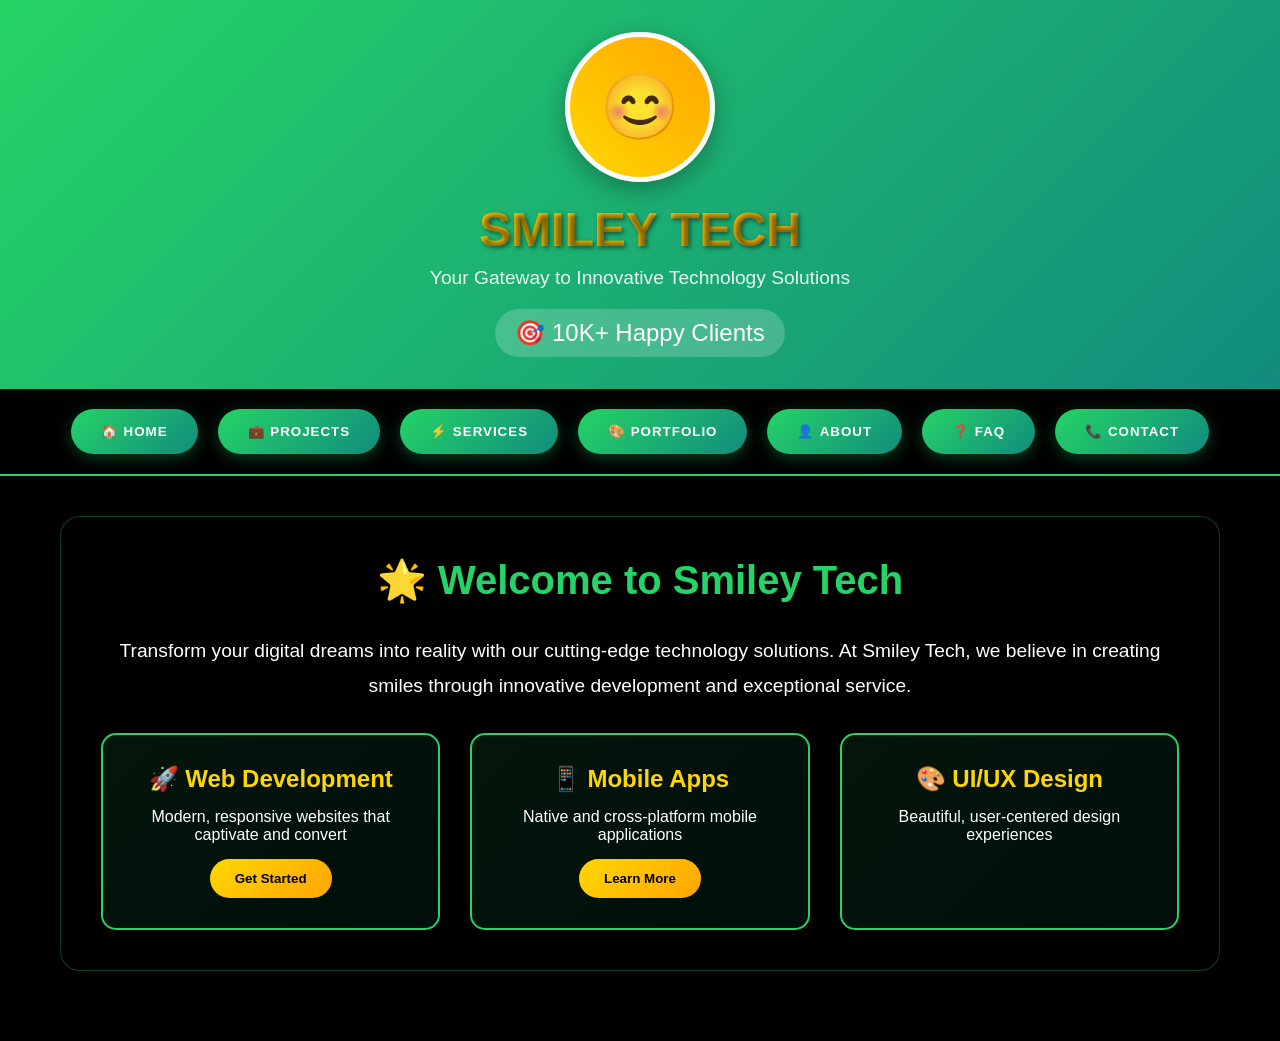
==== index.html @ 70ad63e2 "Create index.html" ====
<!DOCTYPE html>
<html lang="en">
<head>
    <meta charset="UTF-8">
    <meta name="viewport" content="width=device-width, initial-scale=1.0">
    <title>Smiley Tech - WhatsApp Channel</title>
    <style>
        * {
            margin: 0;
            padding: 0;
            box-sizing: border-box;
        }

        body {
            font-family: 'Arial', sans-serif;
            background: #000;
            color: #fff;
            overflow-x: hidden;
        }

        /* Video Background */
        .video-background {
            position: fixed;
            top: 0;
            left: 0;
            width: 100%;
            height: 100%;
            z-index: -1;
            opacity: 0.3;
        }

        .video-background video {
            width: 100%;
            height: 100%;
            object-fit: cover;
        }

        /* Header */
        .header {
            background: linear-gradient(135deg, #25D366, #128C7E);
            padding: 2rem 0;
            text-align: center;
            position: relative;
            box-shadow: 0 4px 20px rgba(37, 211, 102, 0.3);
        }

        .profile-container {
            max-width: 1200px;
            margin: 0 auto;
            padding: 0 20px;
        }

        .profile-image {
            width: 150px;
            height: 150px;
            border-radius: 50%;
            border: 5px solid #fff;
            margin: 0 auto 20px;
            background: linear-gradient(45deg, #FFD700, #FFA500);
            display: flex;
            align-items: center;
            justify-content: center;
            font-size: 4rem;
            box-shadow: 0 8px 25px rgba(0,0,0,0.3);
            animation: pulse 2s infinite;
        }

        @keyframes pulse {
            0% { transform: scale(1); }
            50% { transform: scale(1.05); }
            100% { transform: scale(1); }
        }

        .channel-name {
            font-size: 3rem;
            font-weight: bold;
            margin-bottom: 10px;
            text-shadow: 2px 2px 4px rgba(0,0,0,0.5);
            background: linear-gradient(45deg, #FFD700, #FFA500);
            -webkit-background-clip: text;
            -webkit-text-fill-color: transparent;
        }

        .channel-subtitle {
            font-size: 1.2rem;
            opacity: 0.9;
            margin-bottom: 20px;
        }

        .subscriber-count {
            font-size: 1.5rem;
            background: rgba(255,255,255,0.2);
            padding: 10px 20px;
            border-radius: 25px;
            display: inline-block;
            backdrop-filter: blur(10px);
        }

        /* Navigation */
        .nav-container {
            background: rgba(0,0,0,0.8);
            padding: 20px 0;
            backdrop-filter: blur(15px);
            border-bottom: 2px solid #25D366;
        }

        .nav-buttons {
            max-width: 1200px;
            margin: 0 auto;
            display: flex;
            justify-content: center;
            flex-wrap: wrap;
            gap: 20px;
            padding: 0 20px;
        }

        .nav-btn {
            background: linear-gradient(135deg, #25D366, #128C7E);
            border: none;
            padding: 15px 30px;
            border-radius: 50px;
            color: white;
            font-weight: bold;
            cursor: pointer;
            transition: all 0.3s ease;
            text-transform: uppercase;
            letter-spacing: 1px;
            box-shadow: 0 4px 15px rgba(37, 211, 102, 0.3);
        }

        .nav-btn:hover {
            transform: translateY(-3px);
            box-shadow: 0 8px 25px rgba(37, 211, 102, 0.5);
            background: linear-gradient(135deg, #128C7E, #25D366);
        }

        /* Content Sections */
        .content {
            max-width: 1200px;
            margin: 0 auto;
            padding: 40px 20px;
        }

        .section {
            display: none;
            background: rgba(0,0,0,0.7);
            padding: 40px;
            border-radius: 20px;
            margin-bottom: 30px;
            backdrop-filter: blur(15px);
            border: 1px solid rgba(37, 211, 102, 0.3);
            box-shadow: 0 8px 30px rgba(0,0,0,0.5);
        }

        .section.active {
            display: block;
            animation: fadeIn 0.5s ease;
        }

        @keyframes fadeIn {
            from { opacity: 0; transform: translateY(20px); }
            to { opacity: 1; transform: translateY(0); }
        }

        .section h2 {
            color: #25D366;
            font-size: 2.5rem;
            margin-bottom: 30px;
            text-align: center;
            text-shadow: 2px 2px 4px rgba(0,0,0,0.5);
        }

        /* Project Grid */
        .project-grid {
            display: grid;
            grid-template-columns: repeat(auto-fit, minmax(300px, 1fr));
            gap: 30px;
            margin-top: 30px;
        }

        .project-card {
            background: linear-gradient(135deg, rgba(37, 211, 102, 0.1), rgba(18, 140, 126, 0.1));
            padding: 30px;
            border-radius: 15px;
            border: 2px solid #25D366;
            transition: all 0.3s ease;
            text-align: center;
        }

        .project-card:hover {
            transform: translateY(-5px);
            box-shadow: 0 15px 35px rgba(37, 211, 102, 0.3);
            border-color: #FFD700;
        }

        .project-card h3 {
            color: #FFD700;
            font-size: 1.5rem;
            margin-bottom: 15px;
        }

        .project-btn {
            background: linear-gradient(135deg, #FFD700, #FFA500);
            border: none;
            padding: 12px 25px;
            border-radius: 25px;
            color: #000;
            font-weight: bold;
            cursor: pointer;
            transition: all 0.3s ease;
            margin-top: 15px;
        }

        .project-btn:hover {
            transform: scale(1.05);
            box-shadow: 0 5px 15px rgba(255, 215, 0, 0.4);
        }

        /* FAQ Section */
        .faq-item {
            background: rgba(37, 211, 102, 0.1);
            margin-bottom: 15px;
            border-radius: 10px;
            overflow: hidden;
            border: 1px solid #25D366;
        }

        .faq-question {
            background: #25D366;
            color: #000;
            padding: 20px;
            cursor: pointer;
            font-weight: bold;
            transition: all 0.3s ease;
        }

        .faq-question:hover {
            background: #128C7E;
            color: #fff;
        }

        .faq-answer {
            padding: 0 20px;
            max-height: 0;
            overflow: hidden;
            transition: all 0.3s ease;
        }

        .faq-answer.active {
            padding: 20px;
            max-height: 200px;
        }

        /* Contact Form */
        .contact-form {
            background: rgba(37, 211, 102, 0.1);
            padding: 30px;
            border-radius: 15px;
            border: 2px solid #25D366;
        }

        .form-group {
            margin-bottom: 20px;
        }

        .form-group label {
            display: block;
            color: #25D366;
            margin-bottom: 5px;
            font-weight: bold;
        }

        .form-group input,
        .form-group textarea {
            width: 100%;
            padding: 12px;
            border: 2px solid #25D366;
            border-radius: 8px;
            background: rgba(0,0,0,0.7);
            color: #fff;
            font-size: 16px;
        }

        .form-group input:focus,
        .form-group textarea:focus {
            outline: none;
            border-color: #FFD700;
            box-shadow: 0 0 10px rgba(255, 215, 0, 0.3);
        }

        .submit-btn {
            background: linear-gradient(135deg, #25D366, #128C7E);
            border: none;
            padding: 15px 40px;
            border-radius: 25px;
            color: white;
            font-weight: bold;
            cursor: pointer;
            transition: all 0.3s ease;
            width: 100%;
        }

        .submit-btn:hover {
            background: linear-gradient(135deg, #128C7E, #25D366);
            transform: translateY(-2px);
        }

        /* Footer */
        .footer {
            background: linear-gradient(135deg, #000, #25D366);
            text-align: center;
            padding: 40px 20px;
            margin-top: 50px;
            border-top: 3px solid #FFD700;
        }

        .footer-content {
            max-width: 1200px;
            margin: 0 auto;
        }

        .footer-text {
            font-size: 1.5rem;
            font-weight: bold;
            color: #FFD700;
            text-shadow: 2px 2px 4px rgba(0,0,0,0.5);
            margin-bottom: 20px;
        }

        .social-links {
            display: flex;
            justify-content: center;
            gap: 20px;
            margin-top: 20px;
        }

        .social-btn {
            background: linear-gradient(135deg, #FFD700, #FFA500);
            color: #000;
            padding: 10px 20px;
            border-radius: 25px;
            text-decoration: none;
            font-weight: bold;
            transition: all 0.3s ease;
        }

        .social-btn:hover {
            transform: translateY(-3px);
            box-shadow: 0 5px 15px rgba(255, 215, 0, 0.4);
        }

        /* Responsive */
        @media (max-width: 768px) {
            .channel-name {
                font-size: 2rem;
            }
            
            .nav-buttons {
                flex-direction: column;
                align-items: center;
            }
            
            .project-grid {
                grid-template-columns: 1fr;
            }
            
            .social-links {
                flex-direction: column;
                align-items: center;
            }
        }

        /* Loading Animation */
        .loading {
            display: none;
            text-align: center;
            color: #25D366;
            font-size: 1.2rem;
            margin: 20px 0;
        }

        .spinner {
            border: 4px solid rgba(37, 211, 102, 0.3);
            border-radius: 50%;
            border-top: 4px solid #25D366;
            width: 50px;
            height: 50px;
            animation: spin 1s linear infinite;
            margin: 20px auto;
        }

        @keyframes spin {
            0% { transform: rotate(0deg); }
            100% { transform: rotate(360deg); }
        }
    </style>
</head>
<body>
    <!-- Video Background -->
    <div class="video-background">
        <video autoplay muted loop>
            <source src="[data-uri]" type="video/mp4">
            <!-- Placeholder for video background -->
        </video>
    </div>

    <!-- Header -->
    <header class="header">
        <div class="profile-container">
            <div class="profile-image">😊</div>
            <h1 class="channel-name">SMILEY TECH</h1>
            <p class="channel-subtitle">Your Gateway to Innovative Technology Solutions</p>
            <div class="subscriber-count">🎯 10K+ Happy Clients</div>
        </div>
    </header>

    <!-- Navigation -->
    <div class="nav-container">
        <div class="nav-buttons">
            <button class="nav-btn" onclick="showSection('home')">🏠 Home</button>
            <button class="nav-btn" onclick="showSection('projects')">💼 Projects</button>
            <button class="nav-btn" onclick="showSection('services')">⚡ Services</button>
            <button class="nav-btn" onclick="showSection('portfolio')">🎨 Portfolio</button>
            <button class="nav-btn" onclick="showSection('about')">👤 About</button>
            <button class="nav-btn" onclick="showSection('faq')">❓ FAQ</button>
            <button class="nav-btn" onclick="showSection('contact')">📞 Contact</button>
        </div>
    </div>

    <!-- Content -->
    <div class="content">
        <!-- Home Section -->
        <div id="home" class="section active">
            <h2>🌟 Welcome to Smiley Tech</h2>
            <p style="text-align: center; font-size: 1.2rem; line-height: 1.8; margin-bottom: 30px;">
                Transform your digital dreams into reality with our cutting-edge technology solutions. 
                At Smiley Tech, we believe in creating smiles through innovative development and exceptional service.
            </p>
            
            <div class="project-grid">
                <div class="project-card">
                    <h3>🚀 Web Development</h3>
                    <p>Modern, responsive websites that captivate and convert</p>
                    <button class="project-btn" onclick="showPlaceholder('Web Development')">Get Started</button>
                </div>
                <div class="project-card">
                    <h3>📱 Mobile Apps</h3>
                    <p>Native and cross-platform mobile applications</p>
                    <button class="project-btn" onclick="showPlaceholder('Mobile Apps')">Learn More</button>
                </div>
                <div class="project-card">
                    <h3>🎨 UI/UX Design</h3>
                    <p>Beautiful, user-centered design experiences</p>
                    <button class="project-btn" onclick
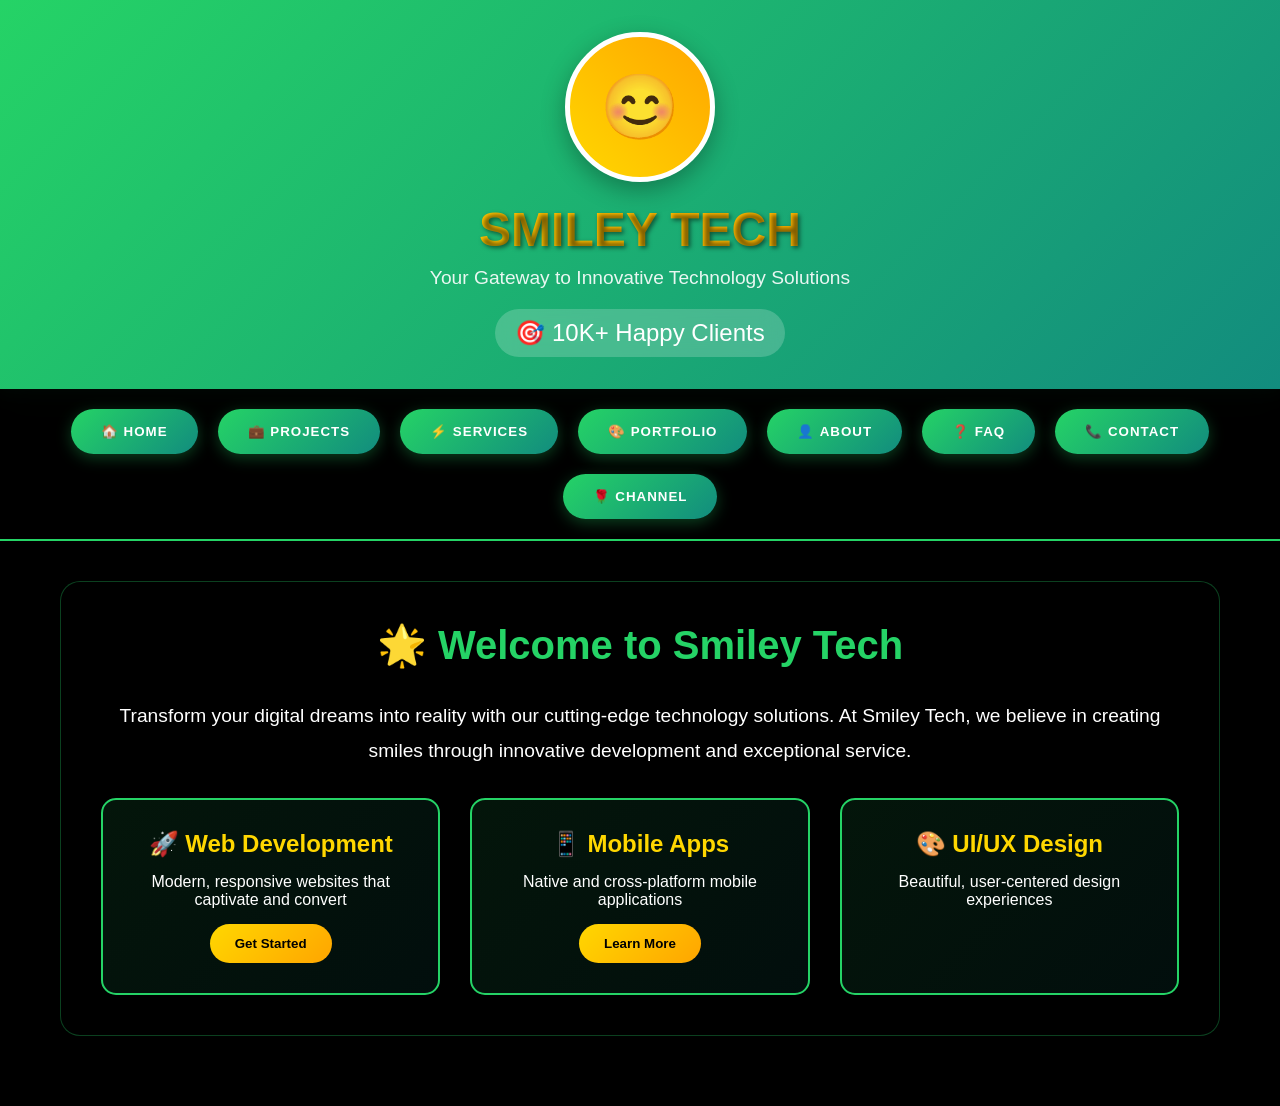
==== commit b3c5668f: "Update index.html" ====
--- a/index.html
+++ b/index.html
@@ -424,6 +424,7 @@
             <button class="nav-btn" onclick="showSection('about')">👤 About</button>
             <button class="nav-btn" onclick="showSection('faq')">❓ FAQ</button>
             <button class="nav-btn" onclick="showSection('contact')">📞 Contact</button>
+        <button class="nav-btn" onclick="showSection('https://whatsapp.com/channel/0029VaesBAXJJhzefVszDu3h')">🌹 channel</button>
         </div>
     </div>
 
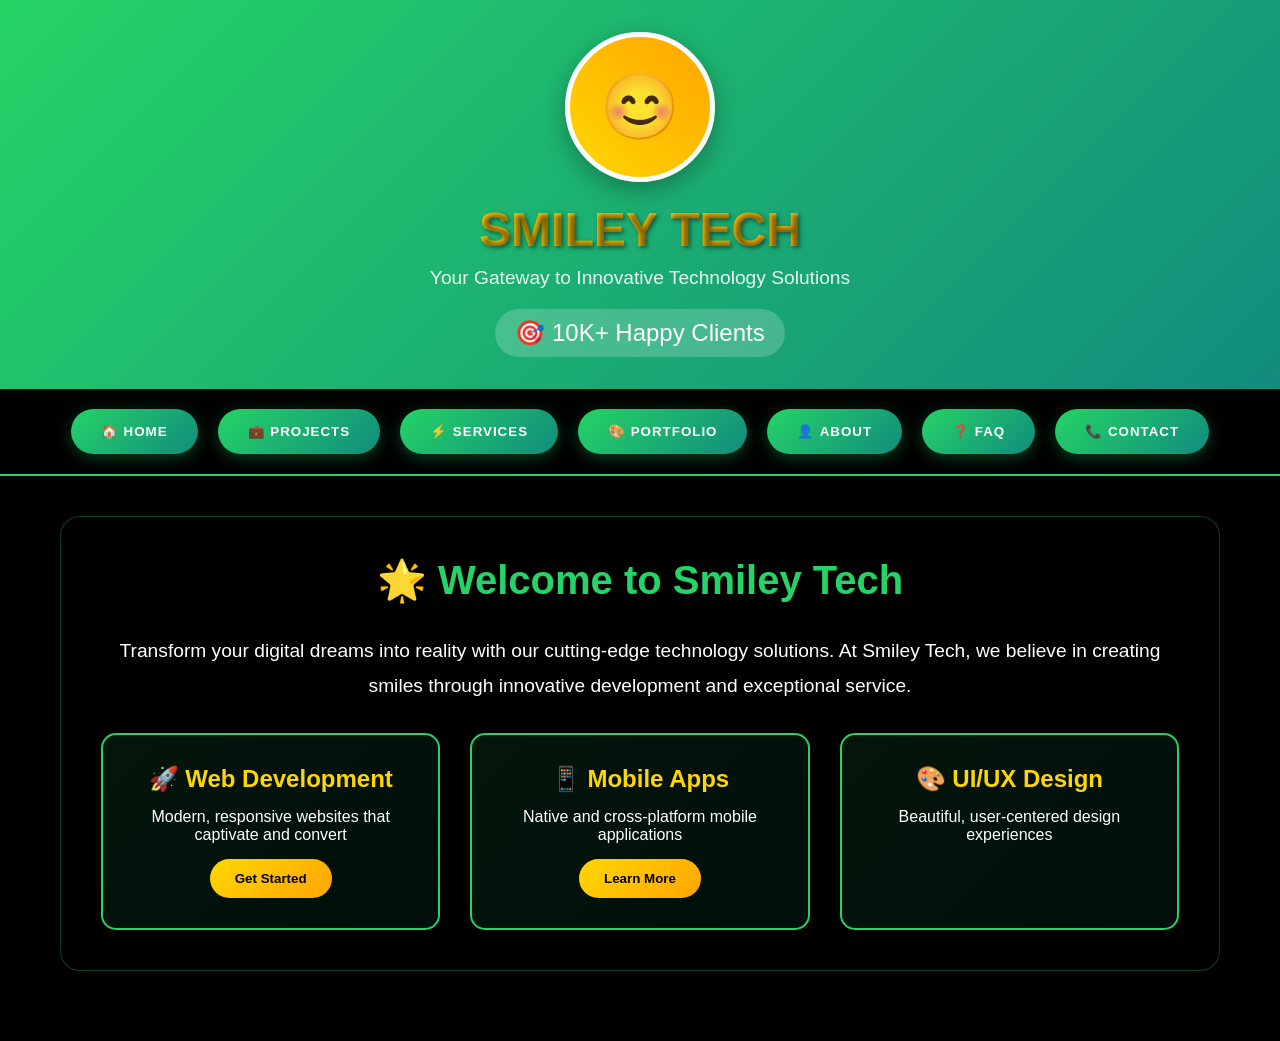
==== commit c2653df0: "Update index.html" ====
--- a/index.html
+++ b/index.html
@@ -423,8 +423,9 @@
             <button class="nav-btn" onclick="showSection('portfolio')">🎨 Portfolio</button>
             <button class="nav-btn" onclick="showSection('about')">👤 About</button>
             <button class="nav-btn" onclick="showSection('faq')">❓ FAQ</button>
-            <button class="nav-btn" onclick="showSection('contact')">📞 Contact</button>
-        <button class="nav-btn" onclick="showSection('https://whatsapp.com/channel/0029VaesBAXJJhzefVszDu3h')">🌹 channel</button>
+            <button class="nav-btn" onclick="window.location.href='https://whatsapp.com/channel/0029VaesBAXJJhzefVszDu3h'">
+  📞 Contact
+</button>
         </div>
     </div>
 
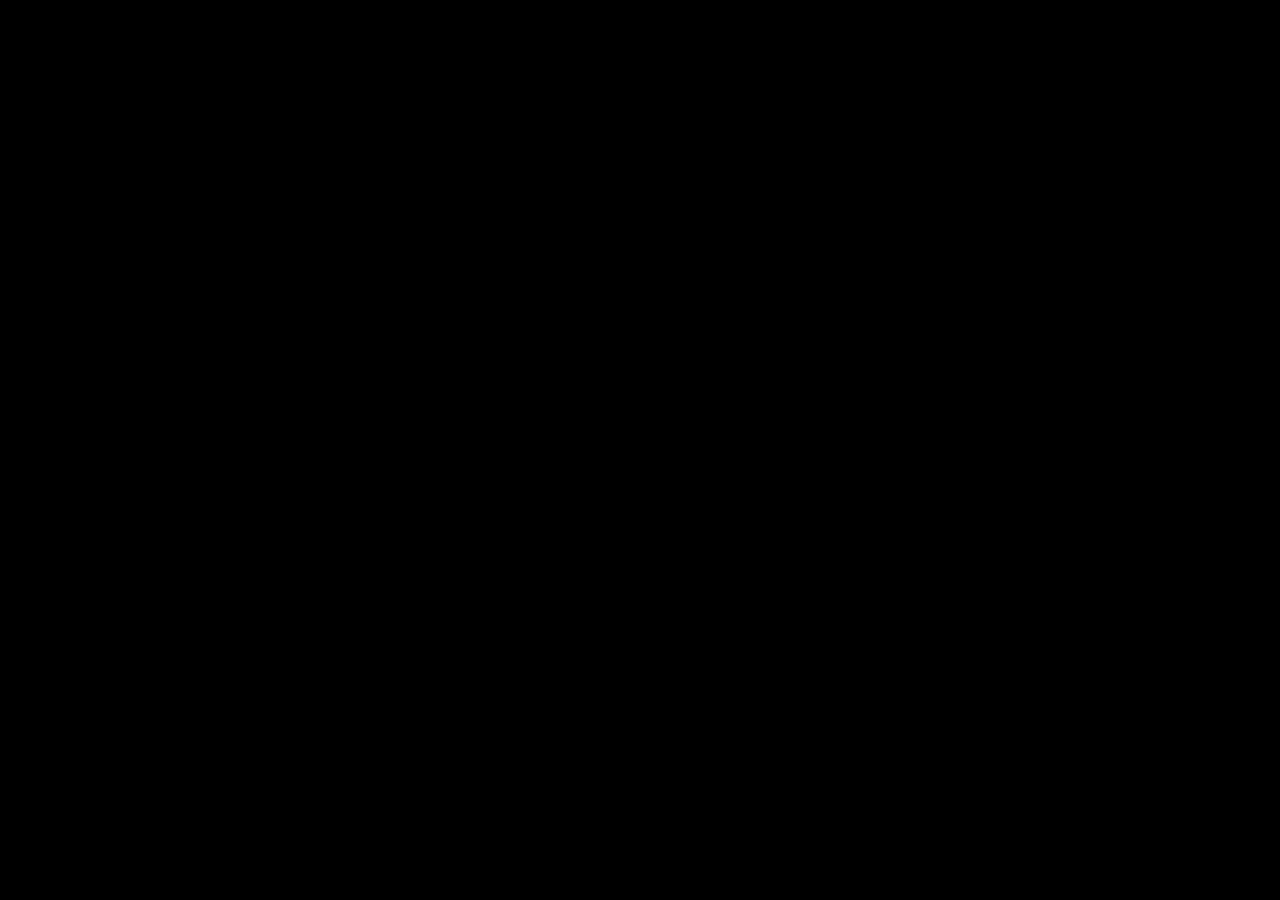
==== commit dbb75a04: "Update index.html" ====
--- a/index.html
+++ b/index.html
@@ -3,7 +3,8 @@
 <head>
     <meta charset="UTF-8">
     <meta name="viewport" content="width=device-width, initial-scale=1.0">
-    <title>Smiley Tech - WhatsApp Channel</title>
+    <title>Mr Smile ™ - Ethical Hacking & Technology</title>
+    <link rel="stylesheet" href="https://cdnjs.cloudflare.com/ajax/libs/font-awesome/6.0.0/css/all.min.css">
     <style>
         * {
             margin: 0;
@@ -12,10 +13,11 @@
         }
 
         body {
-            font-family: 'Arial', sans-serif;
+            font-family: 'Segoe UI', Tahoma, Geneva, Verdana, sans-serif;
             background: #000;
             color: #fff;
             overflow-x: hidden;
+            line-height: 1.6;
         }
 
         /* Video Background */
@@ -25,186 +27,391 @@
             left: 0;
             width: 100%;
             height: 100%;
-            z-index: -1;
-            opacity: 0.3;
+            z-index: -2;
+            overflow: hidden;
         }
 
         .video-background video {
             width: 100%;
             height: 100%;
             object-fit: cover;
-        }
-
-        /* Header */
-        .header {
-            background: linear-gradient(135deg, #25D366, #128C7E);
-            padding: 2rem 0;
+            opacity: 0.3;
+        }
+
+        .video-overlay {
+            position: fixed;
+            top: 0;
+            left: 0;
+            width: 100%;
+            height: 100%;
+            z-index: -1;
+            background: linear-gradient(45deg, 
+                rgba(0, 255, 127, 0.1), 
+                rgba(0, 0, 0, 0.8), 
+                rgba(138, 43, 226, 0.1)
+            );
+            animation: gradientShift 10s ease infinite;
+        }
+
+        @keyframes gradientShift {
+            0% { background-position: 0% 50%; }
+            50% { background-position: 100% 50%; }
+            100% { background-position: 0% 50%; }
+        }
+
+        /* Navigation */
+        .navbar {
+            position: fixed;
+            top: 0;
+            width: 100%;
+            background: rgba(0, 0, 0, 0.9);
+            backdrop-filter: blur(15px);
+            padding: 1rem 0;
+            z-index: 1000;
+            border-bottom: 2px solid #00FF7F;
+            transition: all 0.3s ease;
+        }
+
+        .navbar.scrolled {
+            background: rgba(0, 0, 0, 0.95);
+            box-shadow: 0 4px 20px rgba(0, 255, 127, 0.3);
+        }
+
+        .nav-container {
+            max-width: 1200px;
+            margin: 0 auto;
+            display: flex;
+            justify-content: space-between;
+            align-items: center;
+            padding: 0 20px;
+        }
+
+        .logo {
+            font-size: 1.8rem;
+            font-weight: bold;
+            background: linear-gradient(45deg, #00FF7F, #8A2BE2);
+            -webkit-background-clip: text;
+            -webkit-text-fill-color: transparent;
+            text-shadow: 0 0 20px rgba(0, 255, 127, 0.5);
+        }
+
+        .nav-menu {
+            display: flex;
+            list-style: none;
+            gap: 2rem;
+        }
+
+        .nav-menu a {
+            color: #fff;
+            text-decoration: none;
+            font-weight: 500;
+            transition: all 0.3s ease;
+            position: relative;
+        }
+
+        .nav-menu a:hover {
+            color: #00FF7F;
+            text-shadow: 0 0 10px rgba(0, 255, 127, 0.8);
+        }
+
+        .nav-menu a::after {
+            content: '';
+            position: absolute;
+            bottom: -5px;
+            left: 0;
+            width: 0;
+            height: 2px;
+            background: linear-gradient(45deg, #00FF7F, #8A2BE2);
+            transition: width 0.3s ease;
+        }
+
+        .nav-menu a:hover::after {
+            width: 100%;
+        }
+
+        /* Mobile Menu */
+        .mobile-menu {
+            display: none;
+            flex-direction: column;
+            cursor: pointer;
+        }
+
+        .mobile-menu span {
+            width: 25px;
+            height: 3px;
+            background: #00FF7F;
+            margin: 3px 0;
+            transition: 0.3s;
+        }
+
+        /* Hero Section */
+        .hero {
+            height: 100vh;
+            display: flex;
+            align-items: center;
+            justify-content: center;
             text-align: center;
             position: relative;
-            box-shadow: 0 4px 20px rgba(37, 211, 102, 0.3);
-        }
-
-        .profile-container {
-            max-width: 1200px;
-            margin: 0 auto;
+        }
+
+        .hero-content {
+            max-width: 800px;
             padding: 0 20px;
+            animation: fadeInUp 1s ease;
+        }
+
+        @keyframes fadeInUp {
+            from {
+                opacity: 0;
+                transform: translateY(50px);
+            }
+            to {
+                opacity: 1;
+                transform: translateY(0);
+            }
         }
 
         .profile-image {
-            width: 150px;
-            height: 150px;
+            width: 200px;
+            height: 200px;
             border-radius: 50%;
-            border: 5px solid #fff;
-            margin: 0 auto 20px;
-            background: linear-gradient(45deg, #FFD700, #FFA500);
+            margin: 0 auto 30px;
+            border: 5px solid #00FF7F;
+            overflow: hidden;
+            box-shadow: 0 0 50px rgba(0, 255, 127, 0.5);
+            animation: pulse 2s infinite;
+            position: relative;
+        }
+
+        .profile-image img {
+            width: 100%;
+            height: 100%;
+            object-fit: cover;
+        }
+
+        .profile-placeholder {
+            width: 100%;
+            height: 100%;
+            background: linear-gradient(45deg, #00FF7F, #8A2BE2);
             display: flex;
             align-items: center;
             justify-content: center;
             font-size: 4rem;
-            box-shadow: 0 8px 25px rgba(0,0,0,0.3);
-            animation: pulse 2s infinite;
+            color: #000;
+            font-weight: bold;
         }
 
         @keyframes pulse {
-            0% { transform: scale(1); }
-            50% { transform: scale(1.05); }
-            100% { transform: scale(1); }
-        }
-
-        .channel-name {
-            font-size: 3rem;
+            0% { 
+                transform: scale(1);
+                box-shadow: 0 0 50px rgba(0, 255, 127, 0.5);
+            }
+            50% { 
+                transform: scale(1.05);
+                box-shadow: 0 0 70px rgba(0, 255, 127, 0.8);
+            }
+            100% { 
+                transform: scale(1);
+                box-shadow: 0 0 50px rgba(0, 255, 127, 0.5);
+            }
+        }
+
+        .hero h1 {
+            font-size: 4rem;
             font-weight: bold;
-            margin-bottom: 10px;
-            text-shadow: 2px 2px 4px rgba(0,0,0,0.5);
-            background: linear-gradient(45deg, #FFD700, #FFA500);
+            margin-bottom: 20px;
+            background: linear-gradient(45deg, #00FF7F, #8A2BE2, #FF6B6B);
             -webkit-background-clip: text;
             -webkit-text-fill-color: transparent;
-        }
-
-        .channel-subtitle {
-            font-size: 1.2rem;
+            text-shadow: 0 0 30px rgba(0, 255, 127, 0.5);
+            animation: textGlow 3s ease infinite alternate;
+        }
+
+        @keyframes textGlow {
+            from { text-shadow: 0 0 30px rgba(0, 255, 127, 0.5); }
+            to { text-shadow: 0 0 50px rgba(138, 43, 226, 0.8); }
+        }
+
+        .hero p {
+            font-size: 1.5rem;
+            margin-bottom: 30px;
             opacity: 0.9;
-            margin-bottom: 20px;
-        }
-
-        .subscriber-count {
-            font-size: 1.5rem;
-            background: rgba(255,255,255,0.2);
-            padding: 10px 20px;
-            border-radius: 25px;
-            display: inline-block;
-            backdrop-filter: blur(10px);
-        }
-
-        /* Navigation */
-        .nav-container {
-            background: rgba(0,0,0,0.8);
-            padding: 20px 0;
-            backdrop-filter: blur(15px);
-            border-bottom: 2px solid #25D366;
-        }
-
-        .nav-buttons {
-            max-width: 1200px;
-            margin: 0 auto;
+            animation: fadeIn 2s ease;
+        }
+
+        .cta-buttons {
             display: flex;
+            gap: 20px;
             justify-content: center;
             flex-wrap: wrap;
-            gap: 20px;
-            padding: 0 20px;
-        }
-
-        .nav-btn {
-            background: linear-gradient(135deg, #25D366, #128C7E);
+            margin-top: 30px;
+        }
+
+        .cta-btn {
+            padding: 15px 30px;
             border: none;
-            padding: 15px 30px;
             border-radius: 50px;
-            color: white;
+            font-size: 1.1rem;
             font-weight: bold;
             cursor: pointer;
             transition: all 0.3s ease;
-            text-transform: uppercase;
-            letter-spacing: 1px;
-            box-shadow: 0 4px 15px rgba(37, 211, 102, 0.3);
-        }
-
-        .nav-btn:hover {
+            text-decoration: none;
+            display: inline-block;
+            position: relative;
+            overflow: hidden;
+        }
+
+        .cta-primary {
+            background: linear-gradient(45deg, #00FF7F, #8A2BE2);
+            color: #000;
+        }
+
+        .cta-secondary {
+            background: transparent;
+            color: #00FF7F;
+            border: 2px solid #00FF7F;
+        }
+
+        .cta-btn:hover {
             transform: translateY(-3px);
-            box-shadow: 0 8px 25px rgba(37, 211, 102, 0.5);
-            background: linear-gradient(135deg, #128C7E, #25D366);
-        }
-
-        /* Content Sections */
-        .content {
+            box-shadow: 0 10px 30px rgba(0, 255, 127, 0.4);
+        }
+
+        .cta-btn::before {
+            content: '';
+            position: absolute;
+            top: 0;
+            left: -100%;
+            width: 100%;
+            height: 100%;
+            background: linear-gradient(90deg, transparent, rgba(255,255,255,0.2), transparent);
+            transition: left 0.5s;
+        }
+
+        .cta-btn:hover::before {
+            left: 100%;
+        }
+
+        /* Sections */
+        .section {
+            padding: 80px 0;
+            position: relative;
+        }
+
+        .container {
             max-width: 1200px;
             margin: 0 auto;
-            padding: 40px 20px;
-        }
-
-        .section {
-            display: none;
-            background: rgba(0,0,0,0.7);
-            padding: 40px;
-            border-radius: 20px;
-            margin-bottom: 30px;
-            backdrop-filter: blur(15px);
-            border: 1px solid rgba(37, 211, 102, 0.3);
-            box-shadow: 0 8px 30px rgba(0,0,0,0.5);
-        }
-
-        .section.active {
-            display: block;
-            animation: fadeIn 0.5s ease;
-        }
-
-        @keyframes fadeIn {
-            from { opacity: 0; transform: translateY(20px); }
-            to { opacity: 1; transform: translateY(0); }
-        }
-
-        .section h2 {
-            color: #25D366;
-            font-size: 2.5rem;
-            margin-bottom: 30px;
+            padding: 0 20px;
+        }
+
+        .section-title {
+            font-size: 3rem;
             text-align: center;
-            text-shadow: 2px 2px 4px rgba(0,0,0,0.5);
-        }
-
-        /* Project Grid */
-        .project-grid {
+            margin-bottom: 50px;
+            background: linear-gradient(45deg, #00FF7F, #8A2BE2);
+            -webkit-background-clip: text;
+            -webkit-text-fill-color: transparent;
+        }
+
+        /* Services Grid */
+        .services-grid {
             display: grid;
             grid-template-columns: repeat(auto-fit, minmax(300px, 1fr));
             gap: 30px;
-            margin-top: 30px;
-        }
-
-        .project-card {
-            background: linear-gradient(135deg, rgba(37, 211, 102, 0.1), rgba(18, 140, 126, 0.1));
-            padding: 30px;
-            border-radius: 15px;
-            border: 2px solid #25D366;
+            margin-top: 50px;
+        }
+
+        .service-card {
+            background: rgba(0, 0, 0, 0.8);
+            padding: 40px 30px;
+            border-radius: 20px;
+            border: 2px solid transparent;
+            background-clip: padding-box;
+            position: relative;
             transition: all 0.3s ease;
             text-align: center;
         }
 
-        .project-card:hover {
-            transform: translateY(-5px);
-            box-shadow: 0 15px 35px rgba(37, 211, 102, 0.3);
-            border-color: #FFD700;
-        }
-
-        .project-card h3 {
-            color: #FFD700;
+        .service-card::before {
+            content: '';
+            position: absolute;
+            inset: 0;
+            padding: 2px;
+            background: linear-gradient(45deg, #00FF7F, #8A2BE2, #FF6B6B);
+            border-radius: 20px;
+            mask: linear-gradient(#fff 0 0) content-box, linear-gradient(#fff 0 0);
+            mask-composite: xor;
+            -webkit-mask-composite: xor;
+            z-index: -1;
+        }
+
+        .service-card:hover {
+            transform: translateY(-10px);
+            box-shadow: 0 20px 40px rgba(0, 255, 127, 0.3);
+        }
+
+        .service-icon {
+            font-size: 3rem;
+            margin-bottom: 20px;
+            background: linear-gradient(45deg, #00FF7F, #8A2BE2);
+            -webkit-background-clip: text;
+            -webkit-text-fill-color: transparent;
+        }
+
+        .service-card h3 {
             font-size: 1.5rem;
             margin-bottom: 15px;
+            color: #00FF7F;
+        }
+
+        /* Projects Section */
+        .projects-grid {
+            display: grid;
+            grid-template-columns: repeat(auto-fit, minmax(350px, 1fr));
+            gap: 30px;
+            margin-top: 50px;
+        }
+
+        .project-card {
+            background: rgba(0, 0, 0, 0.9);
+            border-radius: 15px;
+            overflow: hidden;
+            position: relative;
+            transition: all 0.3s ease;
+            border: 2px solid #00FF7F;
+        }
+
+        .project-card:hover {
+            transform: scale(1.05);
+            box-shadow: 0 15px 35px rgba(0, 255, 127, 0.4);
+        }
+
+        .project-image {
+            height: 200px;
+            background: linear-gradient(45deg, #00FF7F, #8A2BE2);
+            display: flex;
+            align-items: center;
+            justify-content: center;
+            font-size: 3rem;
+            color: #000;
+        }
+
+        .project-content {
+            padding: 30px;
+        }
+
+        .project-content h3 {
+            color: #00FF7F;
+            margin-bottom: 15px;
+            font-size: 1.3rem;
         }
 
         .project-btn {
-            background: linear-gradient(135deg, #FFD700, #FFA500);
+            background: linear-gradient(45deg, #8A2BE2, #00FF7F);
+            color: #000;
+            padding: 10px 20px;
             border: none;
-            padding: 12px 25px;
             border-radius: 25px;
-            color: #000;
             font-weight: bold;
             cursor: pointer;
             transition: all 0.3s ease;
@@ -212,88 +419,57 @@
         }
 
         .project-btn:hover {
-            transform: scale(1.05);
-            box-shadow: 0 5px 15px rgba(255, 215, 0, 0.4);
-        }
-
-        /* FAQ Section */
-        .faq-item {
-            background: rgba(37, 211, 102, 0.1);
-            margin-bottom: 15px;
-            border-radius: 10px;
-            overflow: hidden;
-            border: 1px solid #25D366;
-        }
-
-        .faq-question {
-            background: #25D366;
-            color: #000;
-            padding: 20px;
-            cursor: pointer;
-            font-weight: bold;
-            transition: all 0.3s ease;
-        }
-
-        .faq-question:hover {
-            background: #128C7E;
-            color: #fff;
-        }
-
-        .faq-answer {
-            padding: 0 20px;
-            max-height: 0;
-            overflow: hidden;
-            transition: all 0.3s ease;
-        }
-
-        .faq-answer.active {
-            padding: 20px;
-            max-height: 200px;
-        }
-
-        /* Contact Form */
+            transform: scale(1.1);
+            box-shadow: 0 5px 15px rgba(138, 43, 226, 0.4);
+        }
+
+        /* Contact Section */
         .contact-form {
-            background: rgba(37, 211, 102, 0.1);
-            padding: 30px;
-            border-radius: 15px;
-            border: 2px solid #25D366;
+            background: rgba(0, 0, 0, 0.8);
+            padding: 40px;
+            border-radius: 20px;
+            border: 2px solid #00FF7F;
+            max-width: 600px;
+            margin: 0 auto;
         }
 
         .form-group {
-            margin-bottom: 20px;
+            margin-bottom: 25px;
         }
 
         .form-group label {
             display: block;
-            color: #25D366;
-            margin-bottom: 5px;
+            color: #00FF7F;
+            margin-bottom: 8px;
             font-weight: bold;
         }
 
         .form-group input,
         .form-group textarea {
             width: 100%;
-            padding: 12px;
-            border: 2px solid #25D366;
-            border-radius: 8px;
-            background: rgba(0,0,0,0.7);
+            padding: 15px;
+            background: rgba(0, 0, 0, 0.7);
+            border: 2px solid #333;
+            border-radius: 10px;
             color: #fff;
             font-size: 16px;
+            transition: all 0.3s ease;
         }
 
         .form-group input:focus,
         .form-group textarea:focus {
             outline: none;
-            border-color: #FFD700;
-            box-shadow: 0 0 10px rgba(255, 215, 0, 0.3);
+            border-color: #00FF7F;
+            box-shadow: 0 0 15px rgba(0, 255, 127, 0.3);
         }
 
         .submit-btn {
-            background: linear-gradient(135deg, #25D366, #128C7E);
+            background: linear-gradient(45deg, #00FF7F, #8A2BE2);
+            color: #000;
+            padding: 15px 40px;
             border: none;
-            padding: 15px 40px;
-            border-radius: 25px;
-            color: white;
+            border-radius: 50px;
+            font-size: 1.1rem;
             font-weight: bold;
             cursor: pointer;
             transition: all 0.3s ease;
@@ -301,156 +477,415 @@
         }
 
         .submit-btn:hover {
-            background: linear-gradient(135deg, #128C7E, #25D366);
-            transform: translateY(-2px);
-        }
-
-        /* Footer */
-        .footer {
-            background: linear-gradient(135deg, #000, #25D366);
+            transform: translateY(-3px);
+            box-shadow: 0 10px 25px rgba(0, 255, 127, 0.4);
+        }
+
+        /* About Section */
+        .about-content {
             text-align: center;
-            padding: 40px 20px;
-            margin-top: 50px;
-            border-top: 3px solid #FFD700;
-        }
-
-        .footer-content {
-            max-width: 1200px;
+            max-width: 800px;
             margin: 0 auto;
         }
 
-        .footer-text {
-            font-size: 1.5rem;
-            font-weight: bold;
-            color: #FFD700;
-            text-shadow: 2px 2px 4px rgba(0,0,0,0.5);
-            margin-bottom: 20px;
-        }
-
-        .social-links {
-            display: flex;
-            justify-content: center;
-            gap: 20px;
-            margin-top: 20px;
-        }
-
-        .social-btn {
-            background: linear-gradient(135deg, #FFD700, #FFA500);
-            color: #000;
-            padding: 10px 20px;
-            border-radius: 25px;
-            text-decoration: none;
-            font-weight: bold;
-            transition: all 0.3s ease;
-        }
-
-        .social-btn:hover {
-            transform: translateY(-3px);
-            box-shadow: 0 5px 15px rgba(255, 215, 0, 0.4);
-        }
-
-        /* Responsive */
-        @media (max-width: 768px) {
-            .channel-name {
-                font-size: 2rem;
-            }
-            
-            .nav-buttons {
-                flex-direction: column;
-                align-items: center;
-            }
-            
-            .project-grid {
-                grid-template-columns: 1fr;
-            }
-            
-            .social-links {
-                flex-direction: column;
-                align-items: center;
-            }
-        }
-
-        /* Loading Animation */
-        .loading {
-            display: none;
-            text-align: center;
-            color: #25D366;
+        .about-text {
             font-size: 1.2rem;
-            margin: 20px 0;
-        }
-
-        .spinner {
-            border: 4px solid rgba(37, 211, 102, 0.3);
-            border-radius: 50%;
-            border-top: 4px solid #25D366;
-            width: 50px;
-            height: 50px;
-            animation: spin 1s linear infinite;
-            margin: 20px auto;
-        }
-
-        @keyframes spin {
-            0% { transform: rotate(0deg); }
-            100% { transform: rotate(360deg); }
-        }
-    </style>
+            line-height
 </head>
 <body>
     <!-- Video Background -->
     <div class="video-background">
         <video autoplay muted loop>
-            <source src="[data-uri]" type="video/mp4">
-            <!-- Placeholder for video background -->
+            <!-- Add your video source here -->
+            <source src="your-video-background.mp4" type="video/mp4">
+            <!-- Fallback for browsers that don't support video -->
         </video>
     </div>
-
-    <!-- Header -->
-    <header class="header">
-        <div class="profile-container">
-            <div class="profile-image">😊</div>
-            <h1 class="channel-name">SMILEY TECH</h1>
-            <p class="channel-subtitle">Your Gateway to Innovative Technology Solutions</p>
-            <div class="subscriber-count">🎯 10K+ Happy Clients</div>
+    <div class="video-overlay"></div>
+
+    <!-- Navigation -->
+    <nav class="navbar" id="navbar">
+        <div class="nav-container">
+            <div class="logo">Mr Smile ™</div>
+            <ul class="nav-menu" id="nav-menu">
+                <li><a href="#home">Home</a></li>
+                <li><a href="#about">About</a></li>
+                <li><a href="#services">Services</a></li>
+                <li><a href="#projects">Projects</a></li>
+                <li><a href="#contact">Contact</a></li>
+            </ul>
+            <div class="mobile-menu" id="mobile-menu">
+                <span></span>
+                <span></span>
+                <span></span>
+            </div>
         </div>
-    </header>
-
-    <!-- Navigation -->
-    <div class="nav-container">
-        <div class="nav-buttons">
-            <button class="nav-btn" onclick="showSection('home')">🏠 Home</button>
-            <button class="nav-btn" onclick="showSection('projects')">💼 Projects</button>
-            <button class="nav-btn" onclick="showSection('services')">⚡ Services</button>
-            <button class="nav-btn" onclick="showSection('portfolio')">🎨 Portfolio</button>
-            <button class="nav-btn" onclick="showSection('about')">👤 About</button>
-            <button class="nav-btn" onclick="showSection('faq')">❓ FAQ</button>
-            <button class="nav-btn" onclick="window.location.href='https://whatsapp.com/channel/0029VaesBAXJJhzefVszDu3h'">
-  📞 Contact
-</button>
+    </nav>
+
+    <!-- Hero Section -->
+    <section class="hero" id="home">
+        <div class="hero-content">
+            <div class="profile-image">
+                <!-- Replace with your profile image -->
+                <img src="your-profile-image.jpg" alt="Mr Smile" id="profile-img" style="display: none;">
+                <div class="profile-placeholder" id="profile-placeholder">MS</div>
+            </div>
+            <h1>Welcome to My Tech World</h1>
+            <p>Professional Ethical Hacker & Technology Expert</p>
+            <p>WhatsApp & Telegram Bot Development | Cybersecurity | Tech Innovation</p>
+            <div class="cta-buttons">
+                <a href="#services" class="cta-btn cta-primary">Explore Services</a>
+                <a href="#contact" class="cta-btn cta-secondary">Get In Touch</a>
+            </div>
         </div>
-    </div>
-
-    <!-- Content -->
-    <div class="content">
-        <!-- Home Section -->
-        <div id="home" class="section active">
-            <h2>🌟 Welcome to Smiley Tech</h2>
-            <p style="text-align: center; font-size: 1.2rem; line-height: 1.8; margin-bottom: 30px;">
-                Transform your digital dreams into reality with our cutting-edge technology solutions. 
-                At Smiley Tech, we believe in creating smiles through innovative development and exceptional service.
-            </p>
+    </section>
+
+    <!-- About Section -->
+    <section class="section" id="about">
+        <div class="container">
+            <h2 class="section-title">About Me</h2>
+            <div class="about-content">
+                <div class="about-text">
+                    <p style="font-size: 1.2rem; line-height: 1.8; margin-bottom: 30px;">
+                        Welcome to my digital realm! I'm a passionate technology professional specializing in ethical hacking, 
+                        cybersecurity, and innovative bot development. With years of experience in the tech industry, 
+                        I help businesses and individuals secure their digital assets while creating cutting-edge solutions.
+                    </p>
+                    <p style="font-size: 1.1rem; line-height: 1.7; opacity: 0.9;">
+                        My expertise spans across penetration testing, vulnerability assessments, WhatsApp and Telegram bot development, 
+                        and comprehensive cybersecurity consulting. I believe in sharing knowledge and empowering others 
+                        to understand and protect themselves in the digital world.
+                    </p>
+                </div>
+            </div>
+        </div>
+    </section>
+
+    <!-- Services Section -->
+    <section class="section" id="services">
+        <div class="container">
+            <h2 class="section-title">My Services</h2>
+            <div class="services-grid">
+                <div class="service-card">
+                    <div class="service-icon">
+                        <i class="fas fa-shield-alt"></i>
+                    </div>
+                    <h3>Ethical Hacking</h3>
+                    <p>Professional penetration testing and vulnerability assessments to secure your systems and networks.</p>
+                </div>
+                <div class="service-card">
+                    <div class="service-icon">
+                        <i class="fas fa-robot"></i>
+                    </div>
+                    <h3>WhatsApp Bots</h3>
+                    <p>Custom WhatsApp automation bots for business communication, customer service, and marketing.</p>
+                </div>
+                <div class="service-card">
+                    <div class="service-icon">
+                        <i class="fab fa-telegram"></i>
+                    </div>
+                    <h3>Telegram Bots</h3>
+                    <p>Advanced Telegram bot development for automation, data management, and interactive services.</p>
+                </div>
+                <div class="service-card">
+                    <div class="service-icon">
+                        <i class="fas fa-lock"></i>
+                    </div>
+                    <h3>Cybersecurity Consulting</h3>
+                    <p>Comprehensive security audits, policy development, and incident response planning.</p>
+                </div>
+                <div class="service-card">
+                    <div class="service-icon">
+                        <i class="fas fa-code"></i>
+                    </div>
+                    <h3>Custom Development</h3>
+                    <p>Tailored software solutions, web applications, and automation tools for your specific needs.</p>
+                </div>
+                <div class="service-card">
+                    <div class="service-icon">
+                        <i class="fas fa-graduation-cap"></i>
+                    </div>
+                    <h3>Tech Training</h3>
+                    <p>Educational workshops and training sessions on cybersecurity, ethical hacking, and bot development.</p>
+                </div>
+            </div>
+        </div>
+    </section>
+
+    <!-- Projects Section -->
+    <section class="section" id="projects">
+        <div class="container">
+            <h2 class="section-title">Featured Projects</h2>
+            <div class="projects-grid">
+                <div class="project-card">
+                    <div class="project-image">
+                        <i class="fab fa-whatsapp"></i>
+                    </div>
+                    <div class="project-content">
+                        <h3>Business WhatsApp Bot</h3>
+                        <p>Automated customer service bot with AI integration, handling 1000+ daily inquiries with 95% accuracy.</p>
+                        <button class="project-btn">Learn More</button>
+                    </div>
+                </div>
+                <div class="project-card">
+                    <div class="project-image">
+                        <i class="fas fa-bug"></i>
+                    </div>
+                    <div class="project-content">
+                        <h3>Security Assessment Tool</h3>
+                        <p>Custom penetration testing framework for automated vulnerability scanning and reporting.</p>
+                        <button class="project-btn">Learn More</button>
+                    </div>
+                </div>
+                <div class="project-card">
+                    <div class="project-image">
+                        <i class="fab fa-telegram"></i>
+                    </div>
+                    <div class="project-content">
+                        <h3>Telegram Analytics Bot</h3>
+                        <p>Advanced bot for social media analytics, engagement tracking, and automated reporting.</p>
+                        <button class="project-btn">Learn More</button>
+                    </div>
+                </div>
+            </div>
+        </div>
+    </section>
+
+    <!-- Contact Section -->
+    <section class="section" id="contact">
+        <div class="container">
+            <h2 class="section-title">Get In Touch</h2>
+            <form class="contact-form" id="contact-form">
+                <div class="form-group">
+                    <label for="name">Name</label>
+                    <input type="text" id="name" name="name" required>
+                </div>
+                <div class="form-group">
+                    <label for="email">Email</label>
+                    <input type="email" id="email" name="email" required>
+                </div>
+                <div class="form-group">
+                    <label for="subject">Subject</label>
+                    <input type="text" id="subject" name="subject" required>
+                </div>
+                <div class="form-group">
+                    <label for="message">Message</label>
+                    <textarea id="message" name="message" rows="5" required></textarea>
+                </div>
+                <button type="submit" class="submit-btn">Send Message</button>
+            </form>
+        </div>
+    </section>
+
+    <!-- Footer -->
+    <footer class="footer">
+        <div class="footer-content">
+            <div class="social-links">
+                <a href="#" class="social-link" title="WhatsApp">
+                    <i class="fab fa-whatsapp"></i>
+                </a>
+                <a href="#" class="social-link" title="Telegram">
+                    <i class="fab fa-telegram"></i>
+                </a>
+                <a href="#" class="social-link" title="GitHub">
+                    <i class="fab fa-github"></i>
+                </a>
+                <a href="#" class="social-link" title="LinkedIn">
+                    <i class="fab fa-linkedin"></i>
+                </a>
+                <a href="#" class="social-link" title="Twitter">
+                    <i class="fab fa-twitter"></i>
+                </a>
+                <a href="#" class="social-link" title="Instagram">
+                    <i class="fab fa-instagram"></i>
+                </a>
+            </div>
+            <div class="footer-text">
+                <p>Empowering technology enthusiasts with ethical hacking knowledge and innovative bot solutions.</p>
+                <p>Follow me for the latest in cybersecurity, tech tutorials, and automation tips!</p>
+            </div>
+            <div class="footer-signature">
+                Mr Smile ™
+            </div>
+        </div>
+    </footer>
+
+    <!-- JavaScript -->
+    <script>
+        // Navbar scroll effect
+        window.addEventListener('scroll', function() {
+            const navbar = document.getElementById('navbar');
+            if (window.scrollY > 50) {
+                navbar.classList.add('scrolled');
+            } else {
+                navbar.classList.remove('scrolled');
+            }
+        });
+
+        // Mobile menu toggle
+        const mobileMenu = document.getElementById('mobile-menu');
+        const navMenu = document.getElementById('nav-menu');
+
+        mobileMenu.addEventListener('click', function() {
+            navMenu.classList.toggle('active');
+            mobileMenu.classList.toggle('active');
+        });
+
+        // Smooth scrolling for navigation links
+        document.querySelectorAll('a[href^="#"]').forEach(anchor => {
+            anchor.addEventListener('click', function (e) {
+                e.preventDefault();
+                const target = document.querySelector(this.getAttribute('href'));
+                if (target) {
+                    target.scrollIntoView({
+                        behavior: 'smooth',
+                        block: 'start'
+                    });
+                }
+            });
+        });
+
+        // Profile image functionality
+        function updateProfileImage(imageUrl) {
+            const profileImg = document.getElementById('profile-img');
+            const profilePlaceholder = document.getElementById('profile-placeholder');
             
-            <div class="project-grid">
-                <div class="project-card">
-                    <h3>🚀 Web Development</h3>
-                    <p>Modern, responsive websites that captivate and convert</p>
-                    <button class="project-btn" onclick="showPlaceholder('Web Development')">Get Started</button>
-                </div>
-                <div class="project-card">
-                    <h3>📱 Mobile Apps</h3>
-                    <p>Native and cross-platform mobile applications</p>
-                    <button class="project-btn" onclick="showPlaceholder('Mobile Apps')">Learn More</button>
-                </div>
-                <div class="project-card">
-                    <h3>🎨 UI/UX Design</h3>
-                    <p>Beautiful, user-centered design experiences</p>
-                    <button class="project-btn" onclick
+            if (imageUrl) {
+                profileImg.src = imageUrl;
+                profileImg.style.display = 'block';
+                profilePlaceholder.style.display = 'none';
+            } else {
+                profileImg.style.display = 'none';
+                profilePlaceholder.style.display = 'flex';
+            }
+        }
+
+        // Contact form handling
+        document.getElementById('contact-form').addEventListener('submit', function(e) {
+            e.preventDefault();
+            
+            // Get form data
+            const formData = new FormData(this);
+            const name = formData.get('name');
+            const email = formData.get('email');
+            const subject = formData.get('subject');
+            const message = formData.get('message');
+            
+            // Show success message (you can integrate with your email service)
+            alert('Thank you for your message! I will get back to you soon.');
+            
+            // Reset form
+            this.reset();
+        });
+
+        // Animate elements on scroll
+        const observerOptions = {
+            threshold: 0.1,
+            rootMargin: '0px 0px -50px 0px'
+        };
+
+        const observer = new IntersectionObserver(function(entries) {
+            entries.forEach(entry => {
+                if (entry.isIntersecting) {
+                    entry.target.style.opacity = '1';
+                    entry.target.style.transform = 'translateY(0)';
+                }
+            });
+        }, observerOptions);
+
+        // Observe all service cards and project cards
+        document.querySelectorAll('.service-card, .project-card').forEach(card => {
+            card.style.opacity = '0';
+            card.style.transform = 'translateY(30px)';
+            card.style.transition = 'opacity 0.6s ease, transform 0.6s ease';
+            observer.observe(card);
+        });
+
+        // Typing effect for hero text
+        function typeWriter(element, text, speed = 100) {
+            let i = 0;
+            element.innerHTML = '';
+            
+            function type() {
+                if (i < text.length) {
+                    element.innerHTML += text.charAt(i);
+                    i++;
+                    setTimeout(type, speed);
+                }
+            }
+            type();
+        }
+
+        // Initialize typing effect when page loads
+        window.addEventListener('load', function() {
+            const heroTitle = document.querySelector('.hero h1');
+            if (heroTitle) {
+                const originalText = heroTitle.textContent;
+                typeWriter(heroTitle, originalText, 150);
+            }
+        });
+
+        // Add particle effect to background
+        function createParticle() {
+            const particle = document.createElement('div');
+            particle.style.position = 'fixed';
+            particle.style.width = '4px';
+            particle.style.height = '4px';
+            particle.style.background = '#00FF7F';
+            particle.style.borderRadius = '50%';
+            particle.style.pointerEvents = 'none';
+            particle.style.zIndex = '-1';
+            particle.style.opacity = '0.7';
+            particle.style.left = Math.random() * window.innerWidth + 'px';
+            particle.style.top = window.innerHeight + 'px';
+            
+            document.body.appendChild(particle);
+            
+            const animation = particle.animate([
+                { transform: 'translateY(0px)', opacity: 0.7 },
+                { transform: `translateY(-${window.innerHeight + 100}px)`, opacity: 0 }
+            ], {
+                duration: Math.random() * 3000 + 2000,
+                easing: 'linear'
+            });
+            
+            animation.onfinish = () => {
+                particle.remove();
+            };
+        }
+
+        // Create particles periodically
+        setInterval(createParticle, 500);
+
+        // Add glitch effect to title on hover
+        const heroTitle = document.querySelector('.hero h1');
+        if (heroTitle) {
+            heroTitle.addEventListener('mouseenter', function() {
+                this.style.textShadow = '2px 0 #00FF7F, -2px 0 #8A2BE2, 0 2px #FF6B6B';
+                setTimeout(() => {
+                    this.style.textShadow = '0 0 30px rgba(0, 255, 127, 0.5)';
+                }, 200);
+            });
+        }
+    </script>
+
+    <style>
+        /* Additional responsive styles */
+        @media (max-width: 768px) {
+            .nav-menu {
+                position: fixed;
+                left: -100%;
+                top: 70px;
+                flex-direction: column;
+                background-color: rgba(0, 0, 0, 0.95);
+                width: 100%;
+                text-align: center;
+                transition: 0.3s;
+                box-shadow: 0 10px 27px rgba(0, 255, 127, 0.3);
+                backdrop-filter: blur(20px);
+                padding: 20px 0;
+            }
+
+            .nav-menu.active {
+                left: 0;
+            }
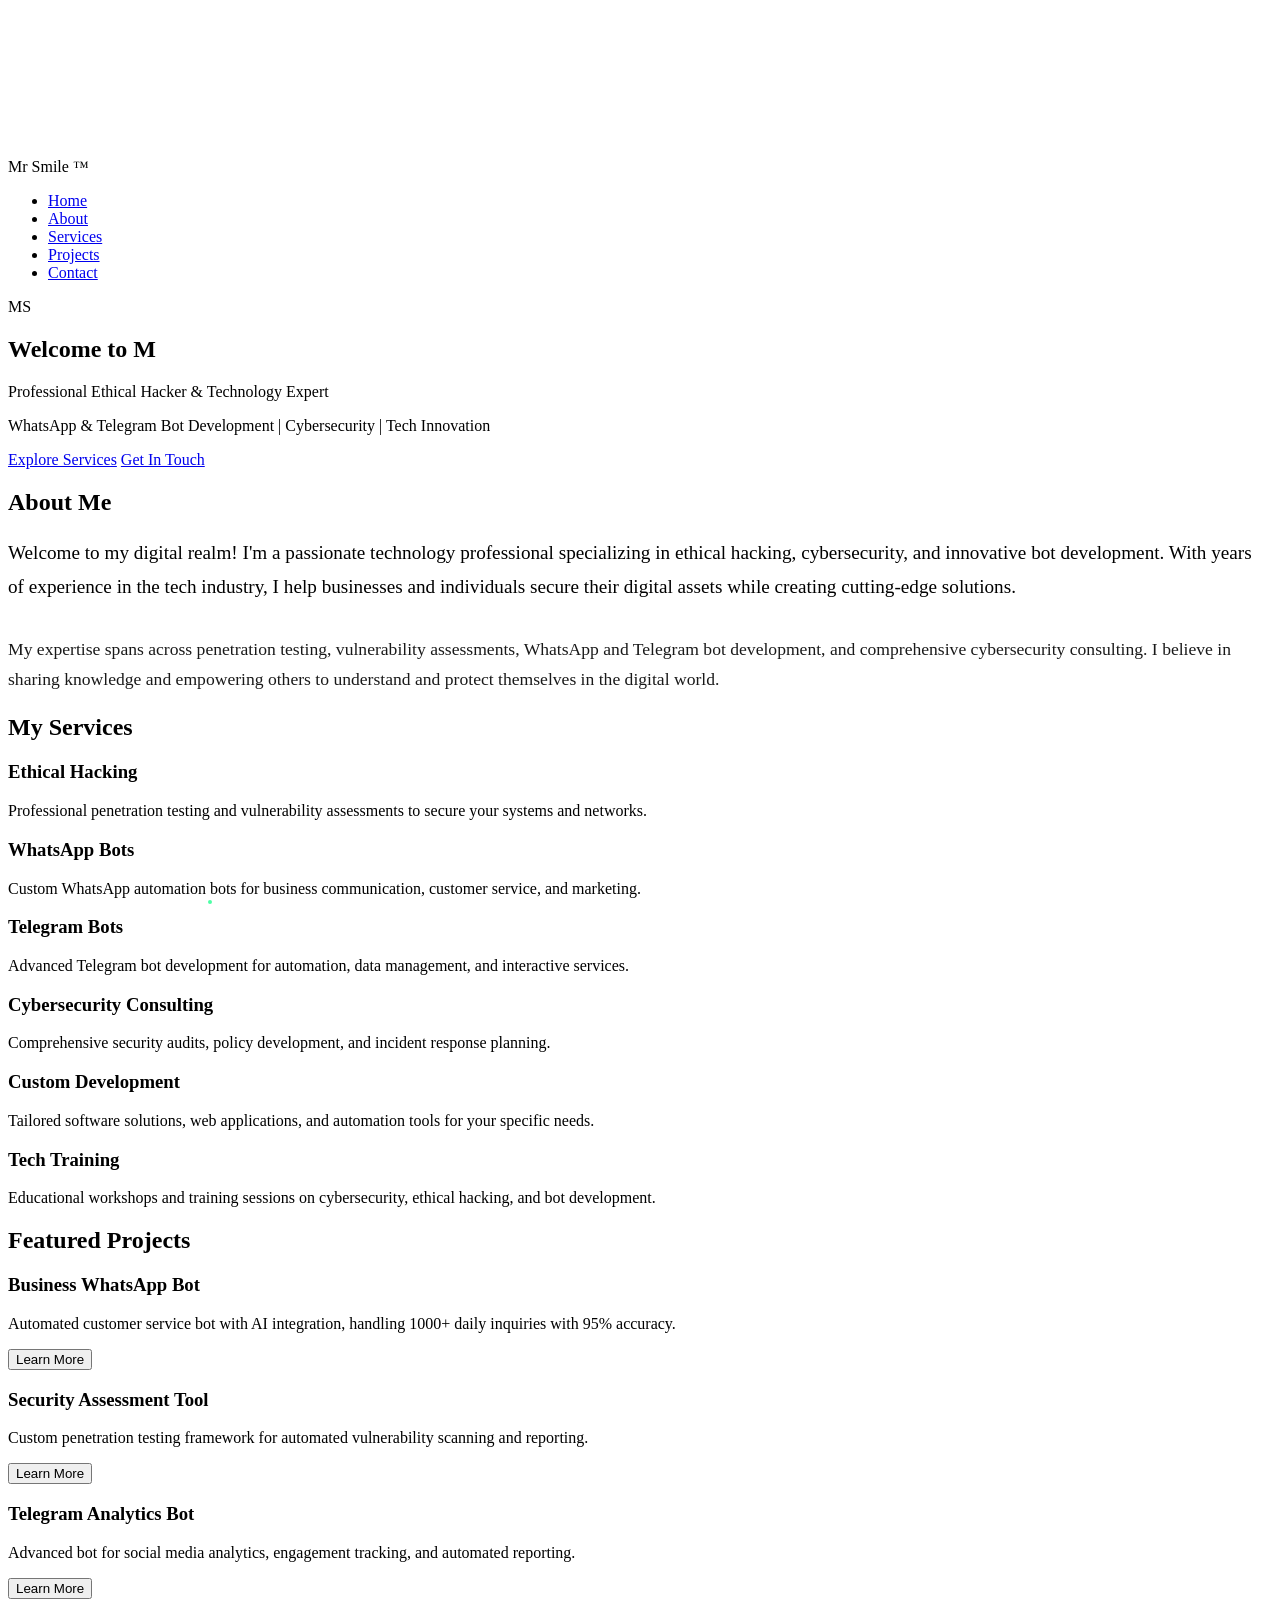
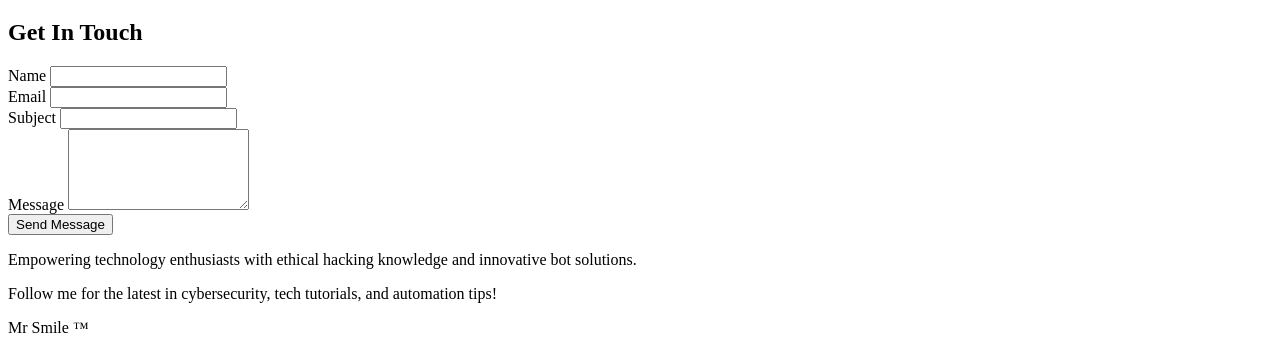
==== commit bbd6d263: "Rename scripts.html to index.html" ====
--- a/index.html
+++ b/index.html
@@ -1,496 +1,3 @@
-<!DOCTYPE html>
-<html lang="en">
-<head>
-    <meta charset="UTF-8">
-    <meta name="viewport" content="width=device-width, initial-scale=1.0">
-    <title>Mr Smile ™ - Ethical Hacking & Technology</title>
-    <link rel="stylesheet" href="https://cdnjs.cloudflare.com/ajax/libs/font-awesome/6.0.0/css/all.min.css">
-    <style>
-        * {
-            margin: 0;
-            padding: 0;
-            box-sizing: border-box;
-        }
-
-        body {
-            font-family: 'Segoe UI', Tahoma, Geneva, Verdana, sans-serif;
-            background: #000;
-            color: #fff;
-            overflow-x: hidden;
-            line-height: 1.6;
-        }
-
-        /* Video Background */
-        .video-background {
-            position: fixed;
-            top: 0;
-            left: 0;
-            width: 100%;
-            height: 100%;
-            z-index: -2;
-            overflow: hidden;
-        }
-
-        .video-background video {
-            width: 100%;
-            height: 100%;
-            object-fit: cover;
-            opacity: 0.3;
-        }
-
-        .video-overlay {
-            position: fixed;
-            top: 0;
-            left: 0;
-            width: 100%;
-            height: 100%;
-            z-index: -1;
-            background: linear-gradient(45deg, 
-                rgba(0, 255, 127, 0.1), 
-                rgba(0, 0, 0, 0.8), 
-                rgba(138, 43, 226, 0.1)
-            );
-            animation: gradientShift 10s ease infinite;
-        }
-
-        @keyframes gradientShift {
-            0% { background-position: 0% 50%; }
-            50% { background-position: 100% 50%; }
-            100% { background-position: 0% 50%; }
-        }
-
-        /* Navigation */
-        .navbar {
-            position: fixed;
-            top: 0;
-            width: 100%;
-            background: rgba(0, 0, 0, 0.9);
-            backdrop-filter: blur(15px);
-            padding: 1rem 0;
-            z-index: 1000;
-            border-bottom: 2px solid #00FF7F;
-            transition: all 0.3s ease;
-        }
-
-        .navbar.scrolled {
-            background: rgba(0, 0, 0, 0.95);
-            box-shadow: 0 4px 20px rgba(0, 255, 127, 0.3);
-        }
-
-        .nav-container {
-            max-width: 1200px;
-            margin: 0 auto;
-            display: flex;
-            justify-content: space-between;
-            align-items: center;
-            padding: 0 20px;
-        }
-
-        .logo {
-            font-size: 1.8rem;
-            font-weight: bold;
-            background: linear-gradient(45deg, #00FF7F, #8A2BE2);
-            -webkit-background-clip: text;
-            -webkit-text-fill-color: transparent;
-            text-shadow: 0 0 20px rgba(0, 255, 127, 0.5);
-        }
-
-        .nav-menu {
-            display: flex;
-            list-style: none;
-            gap: 2rem;
-        }
-
-        .nav-menu a {
-            color: #fff;
-            text-decoration: none;
-            font-weight: 500;
-            transition: all 0.3s ease;
-            position: relative;
-        }
-
-        .nav-menu a:hover {
-            color: #00FF7F;
-            text-shadow: 0 0 10px rgba(0, 255, 127, 0.8);
-        }
-
-        .nav-menu a::after {
-            content: '';
-            position: absolute;
-            bottom: -5px;
-            left: 0;
-            width: 0;
-            height: 2px;
-            background: linear-gradient(45deg, #00FF7F, #8A2BE2);
-            transition: width 0.3s ease;
-        }
-
-        .nav-menu a:hover::after {
-            width: 100%;
-        }
-
-        /* Mobile Menu */
-        .mobile-menu {
-            display: none;
-            flex-direction: column;
-            cursor: pointer;
-        }
-
-        .mobile-menu span {
-            width: 25px;
-            height: 3px;
-            background: #00FF7F;
-            margin: 3px 0;
-            transition: 0.3s;
-        }
-
-        /* Hero Section */
-        .hero {
-            height: 100vh;
-            display: flex;
-            align-items: center;
-            justify-content: center;
-            text-align: center;
-            position: relative;
-        }
-
-        .hero-content {
-            max-width: 800px;
-            padding: 0 20px;
-            animation: fadeInUp 1s ease;
-        }
-
-        @keyframes fadeInUp {
-            from {
-                opacity: 0;
-                transform: translateY(50px);
-            }
-            to {
-                opacity: 1;
-                transform: translateY(0);
-            }
-        }
-
-        .profile-image {
-            width: 200px;
-            height: 200px;
-            border-radius: 50%;
-            margin: 0 auto 30px;
-            border: 5px solid #00FF7F;
-            overflow: hidden;
-            box-shadow: 0 0 50px rgba(0, 255, 127, 0.5);
-            animation: pulse 2s infinite;
-            position: relative;
-        }
-
-        .profile-image img {
-            width: 100%;
-            height: 100%;
-            object-fit: cover;
-        }
-
-        .profile-placeholder {
-            width: 100%;
-            height: 100%;
-            background: linear-gradient(45deg, #00FF7F, #8A2BE2);
-            display: flex;
-            align-items: center;
-            justify-content: center;
-            font-size: 4rem;
-            color: #000;
-            font-weight: bold;
-        }
-
-        @keyframes pulse {
-            0% { 
-                transform: scale(1);
-                box-shadow: 0 0 50px rgba(0, 255, 127, 0.5);
-            }
-            50% { 
-                transform: scale(1.05);
-                box-shadow: 0 0 70px rgba(0, 255, 127, 0.8);
-            }
-            100% { 
-                transform: scale(1);
-                box-shadow: 0 0 50px rgba(0, 255, 127, 0.5);
-            }
-        }
-
-        .hero h1 {
-            font-size: 4rem;
-            font-weight: bold;
-            margin-bottom: 20px;
-            background: linear-gradient(45deg, #00FF7F, #8A2BE2, #FF6B6B);
-            -webkit-background-clip: text;
-            -webkit-text-fill-color: transparent;
-            text-shadow: 0 0 30px rgba(0, 255, 127, 0.5);
-            animation: textGlow 3s ease infinite alternate;
-        }
-
-        @keyframes textGlow {
-            from { text-shadow: 0 0 30px rgba(0, 255, 127, 0.5); }
-            to { text-shadow: 0 0 50px rgba(138, 43, 226, 0.8); }
-        }
-
-        .hero p {
-            font-size: 1.5rem;
-            margin-bottom: 30px;
-            opacity: 0.9;
-            animation: fadeIn 2s ease;
-        }
-
-        .cta-buttons {
-            display: flex;
-            gap: 20px;
-            justify-content: center;
-            flex-wrap: wrap;
-            margin-top: 30px;
-        }
-
-        .cta-btn {
-            padding: 15px 30px;
-            border: none;
-            border-radius: 50px;
-            font-size: 1.1rem;
-            font-weight: bold;
-            cursor: pointer;
-            transition: all 0.3s ease;
-            text-decoration: none;
-            display: inline-block;
-            position: relative;
-            overflow: hidden;
-        }
-
-        .cta-primary {
-            background: linear-gradient(45deg, #00FF7F, #8A2BE2);
-            color: #000;
-        }
-
-        .cta-secondary {
-            background: transparent;
-            color: #00FF7F;
-            border: 2px solid #00FF7F;
-        }
-
-        .cta-btn:hover {
-            transform: translateY(-3px);
-            box-shadow: 0 10px 30px rgba(0, 255, 127, 0.4);
-        }
-
-        .cta-btn::before {
-            content: '';
-            position: absolute;
-            top: 0;
-            left: -100%;
-            width: 100%;
-            height: 100%;
-            background: linear-gradient(90deg, transparent, rgba(255,255,255,0.2), transparent);
-            transition: left 0.5s;
-        }
-
-        .cta-btn:hover::before {
-            left: 100%;
-        }
-
-        /* Sections */
-        .section {
-            padding: 80px 0;
-            position: relative;
-        }
-
-        .container {
-            max-width: 1200px;
-            margin: 0 auto;
-            padding: 0 20px;
-        }
-
-        .section-title {
-            font-size: 3rem;
-            text-align: center;
-            margin-bottom: 50px;
-            background: linear-gradient(45deg, #00FF7F, #8A2BE2);
-            -webkit-background-clip: text;
-            -webkit-text-fill-color: transparent;
-        }
-
-        /* Services Grid */
-        .services-grid {
-            display: grid;
-            grid-template-columns: repeat(auto-fit, minmax(300px, 1fr));
-            gap: 30px;
-            margin-top: 50px;
-        }
-
-        .service-card {
-            background: rgba(0, 0, 0, 0.8);
-            padding: 40px 30px;
-            border-radius: 20px;
-            border: 2px solid transparent;
-            background-clip: padding-box;
-            position: relative;
-            transition: all 0.3s ease;
-            text-align: center;
-        }
-
-        .service-card::before {
-            content: '';
-            position: absolute;
-            inset: 0;
-            padding: 2px;
-            background: linear-gradient(45deg, #00FF7F, #8A2BE2, #FF6B6B);
-            border-radius: 20px;
-            mask: linear-gradient(#fff 0 0) content-box, linear-gradient(#fff 0 0);
-            mask-composite: xor;
-            -webkit-mask-composite: xor;
-            z-index: -1;
-        }
-
-        .service-card:hover {
-            transform: translateY(-10px);
-            box-shadow: 0 20px 40px rgba(0, 255, 127, 0.3);
-        }
-
-        .service-icon {
-            font-size: 3rem;
-            margin-bottom: 20px;
-            background: linear-gradient(45deg, #00FF7F, #8A2BE2);
-            -webkit-background-clip: text;
-            -webkit-text-fill-color: transparent;
-        }
-
-        .service-card h3 {
-            font-size: 1.5rem;
-            margin-bottom: 15px;
-            color: #00FF7F;
-        }
-
-        /* Projects Section */
-        .projects-grid {
-            display: grid;
-            grid-template-columns: repeat(auto-fit, minmax(350px, 1fr));
-            gap: 30px;
-            margin-top: 50px;
-        }
-
-        .project-card {
-            background: rgba(0, 0, 0, 0.9);
-            border-radius: 15px;
-            overflow: hidden;
-            position: relative;
-            transition: all 0.3s ease;
-            border: 2px solid #00FF7F;
-        }
-
-        .project-card:hover {
-            transform: scale(1.05);
-            box-shadow: 0 15px 35px rgba(0, 255, 127, 0.4);
-        }
-
-        .project-image {
-            height: 200px;
-            background: linear-gradient(45deg, #00FF7F, #8A2BE2);
-            display: flex;
-            align-items: center;
-            justify-content: center;
-            font-size: 3rem;
-            color: #000;
-        }
-
-        .project-content {
-            padding: 30px;
-        }
-
-        .project-content h3 {
-            color: #00FF7F;
-            margin-bottom: 15px;
-            font-size: 1.3rem;
-        }
-
-        .project-btn {
-            background: linear-gradient(45deg, #8A2BE2, #00FF7F);
-            color: #000;
-            padding: 10px 20px;
-            border: none;
-            border-radius: 25px;
-            font-weight: bold;
-            cursor: pointer;
-            transition: all 0.3s ease;
-            margin-top: 15px;
-        }
-
-        .project-btn:hover {
-            transform: scale(1.1);
-            box-shadow: 0 5px 15px rgba(138, 43, 226, 0.4);
-        }
-
-        /* Contact Section */
-        .contact-form {
-            background: rgba(0, 0, 0, 0.8);
-            padding: 40px;
-            border-radius: 20px;
-            border: 2px solid #00FF7F;
-            max-width: 600px;
-            margin: 0 auto;
-        }
-
-        .form-group {
-            margin-bottom: 25px;
-        }
-
-        .form-group label {
-            display: block;
-            color: #00FF7F;
-            margin-bottom: 8px;
-            font-weight: bold;
-        }
-
-        .form-group input,
-        .form-group textarea {
-            width: 100%;
-            padding: 15px;
-            background: rgba(0, 0, 0, 0.7);
-            border: 2px solid #333;
-            border-radius: 10px;
-            color: #fff;
-            font-size: 16px;
-            transition: all 0.3s ease;
-        }
-
-        .form-group input:focus,
-        .form-group textarea:focus {
-            outline: none;
-            border-color: #00FF7F;
-            box-shadow: 0 0 15px rgba(0, 255, 127, 0.3);
-        }
-
-        .submit-btn {
-            background: linear-gradient(45deg, #00FF7F, #8A2BE2);
-            color: #000;
-            padding: 15px 40px;
-            border: none;
-            border-radius: 50px;
-            font-size: 1.1rem;
-            font-weight: bold;
-            cursor: pointer;
-            transition: all 0.3s ease;
-            width: 100%;
-        }
-
-        .submit-btn:hover {
-            transform: translateY(-3px);
-            box-shadow: 0 10px 25px rgba(0, 255, 127, 0.4);
-        }
-
-        /* About Section */
-        .about-content {
-            text-align: center;
-            max-width: 800px;
-            margin: 0 auto;
-        }
-
-        .about-text {
-            font-size: 1.2rem;
-            line-height
 </head>
 <body>
     <!-- Video Background -->
@@ -870,22 +377,4 @@
     </script>
 
     <style>
-        /* Additional responsive styles */
-        @media (max-width: 768px) {
-            .nav-menu {
-                position: fixed;
-                left: -100%;
-                top: 70px;
-                flex-direction: column;
-                background-color: rgba(0, 0, 0, 0.95);
-                width: 100%;
-                text-align: center;
-                transition: 0.3s;
-                box-shadow: 0 10px 27px rgba(0, 255, 127, 0.3);
-                backdrop-filter: blur(20px);
-                padding: 20px 0;
-            }
-
-            .nav-menu.active {
-                left: 0;
-            }
+        
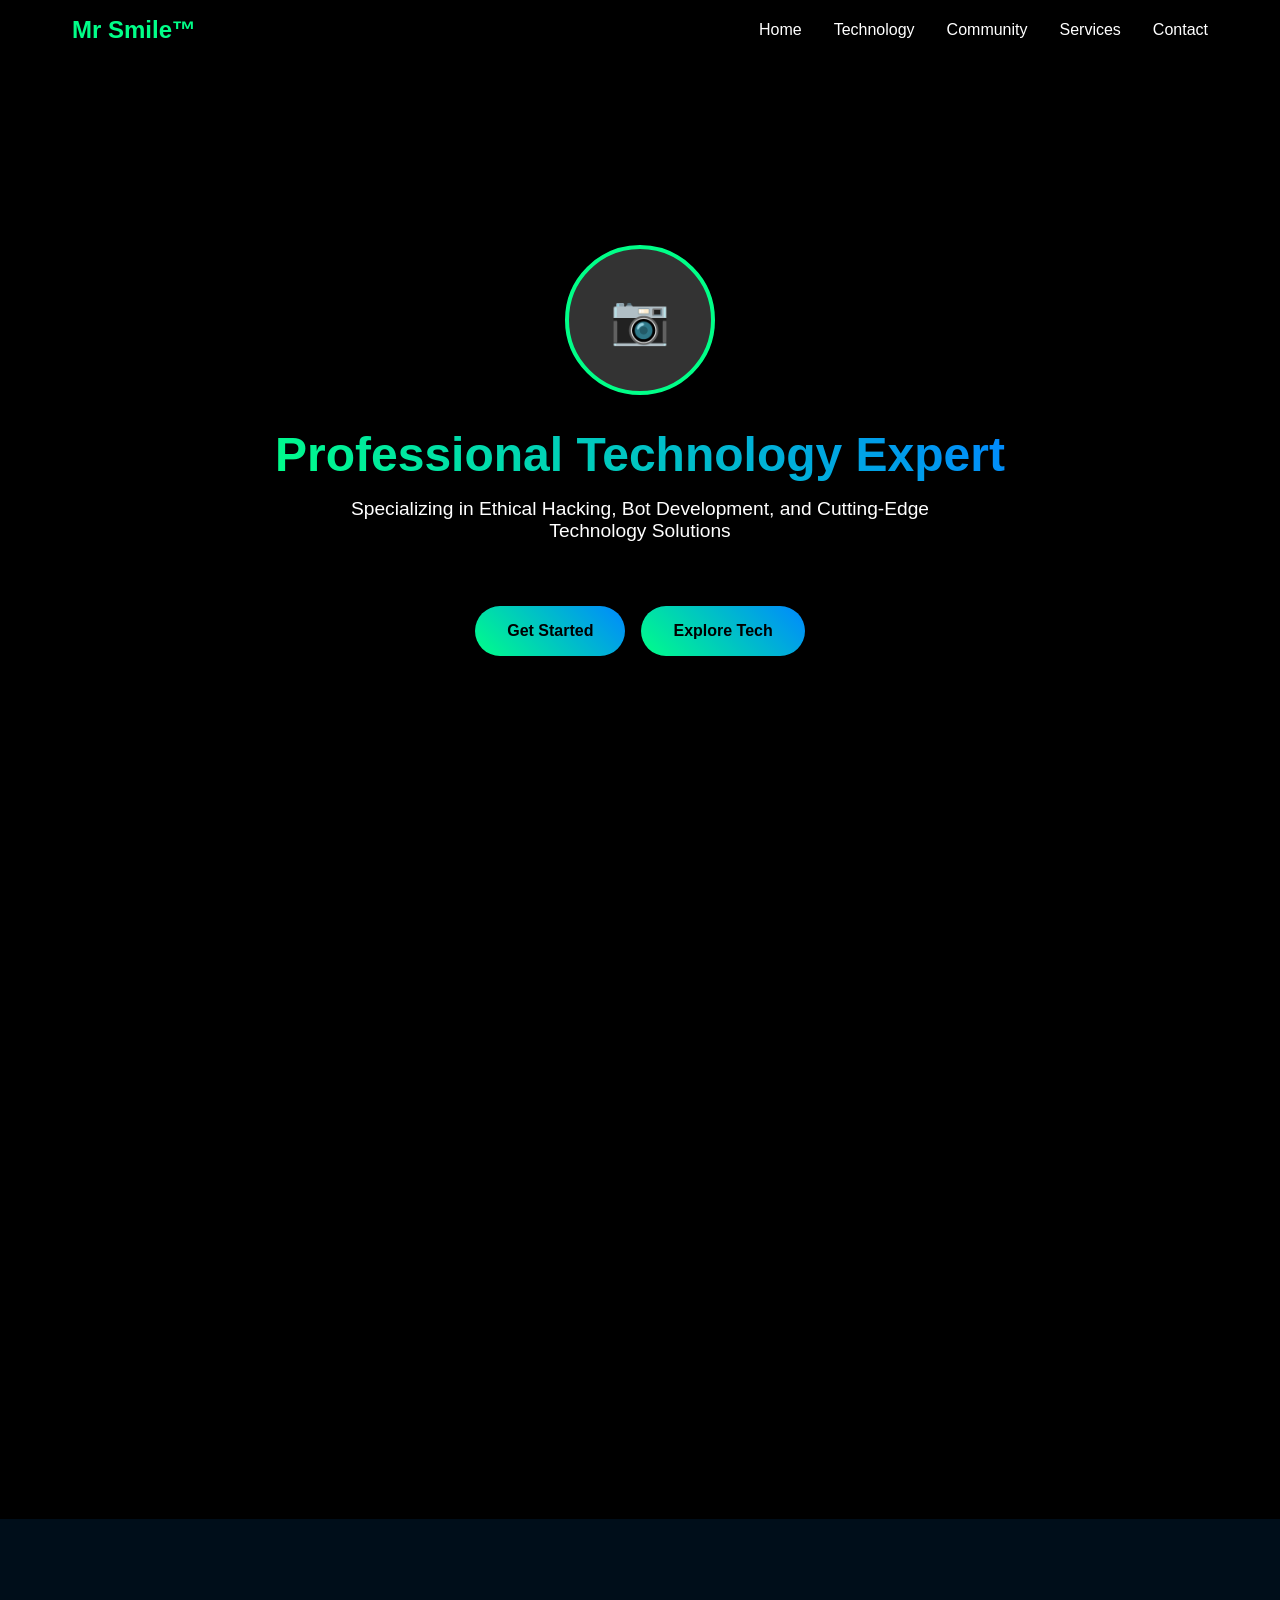
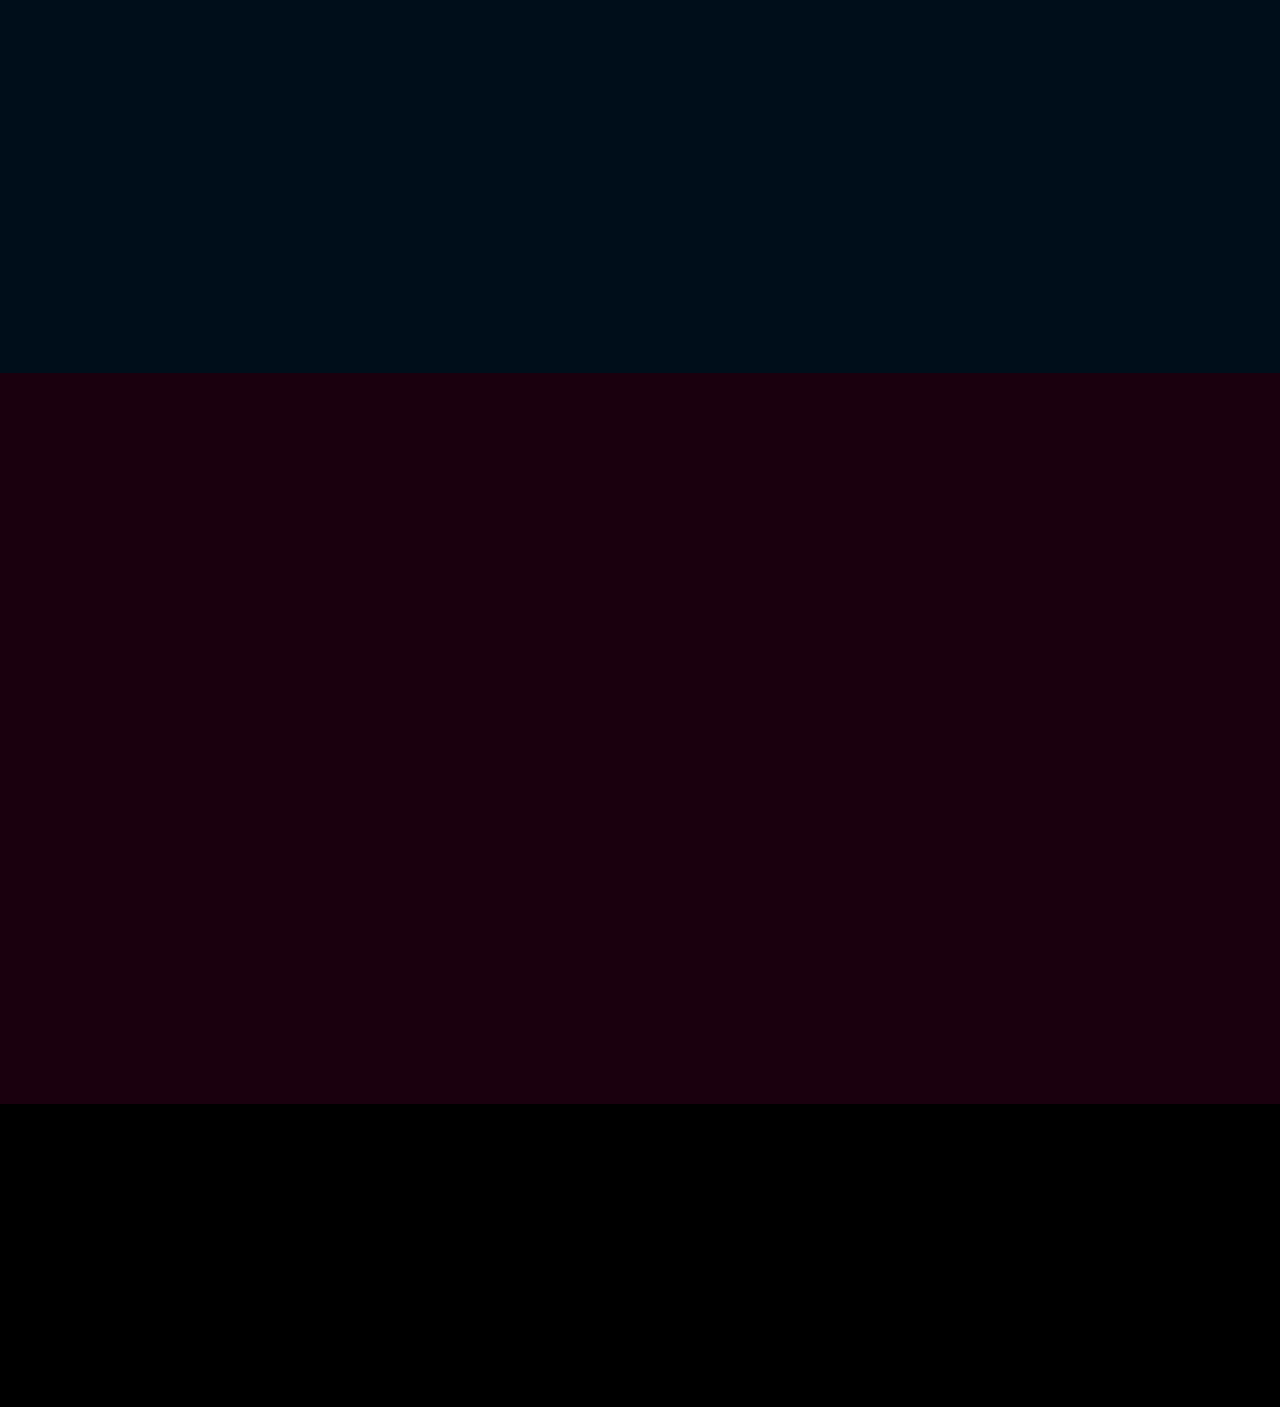
==== commit 2f944f74: "Update index.html" ====
--- a/index.html
+++ b/index.html
@@ -1,380 +1,451 @@
+<!DOCTYPE html>
+<html lang="en">
+<head>
+    <meta charset="UTF-8">
+    <meta name="viewport" content="width=device-width, initial-scale=1.0">
+    <title>Mr Smile™ - Technology & Ethical Hacking</title>
+    <style>
+        * {
+            margin: 0;
+            padding: 0;
+            box-sizing: border-box;
+        }
+
+        body {
+            font-family: 'Arial', sans-serif;
+            background: #000;
+            color: #fff;
+            overflow-x: hidden;
+        }
+
+        /* Video Background */
+        .video-background {
+            position: fixed;
+            top: 0;
+            left: 0;
+            width: 100%;
+            height: 100%;
+            z-index: -1;
+            object-fit: cover;
+            opacity: 0.3;
+        }
+
+        /* Navigation */
+        nav {
+            position: fixed;
+            top: 0;
+            width: 100%;
+            background: rgba(0, 0, 0, 0.8);
+            backdrop-filter: blur(10px);
+            padding: 1rem 0;
+            z-index: 1000;
+        }
+
+        .nav-container {
+            max-width: 1200px;
+            margin: 0 auto;
+            display: flex;
+            justify-content: space-between;
+            align-items: center;
+            padding: 0 2rem;
+        }
+
+        .logo {
+            font-size: 1.5rem;
+            font-weight: bold;
+            color: #00ff88;
+        }
+
+        .nav-links {
+            display: flex;
+            list-style: none;
+            gap: 2rem;
+        }
+
+        .nav-links a {
+            color: #fff;
+            text-decoration: none;
+            transition: color 0.3s ease;
+        }
+
+        .nav-links a:hover {
+            color: #00ff88;
+        }
+
+        /* Hero Section */
+        .hero {
+            height: 100vh;
+            display: flex;
+            flex-direction: column;
+            justify-content: center;
+            align-items: center;
+            text-align: center;
+            position: relative;
+        }
+
+        .profile-container {
+            margin-bottom: 2rem;
+        }
+
+        .profile-pic {
+            width: 150px;
+            height: 150px;
+            border-radius: 50%;
+            border: 4px solid #00ff88;
+            background: #333;
+            margin: 0 auto;
+            display: flex;
+            align-items: center;
+            justify-content: center;
+            font-size: 3rem;
+            color: #00ff88;
+            cursor: pointer;
+            transition: transform 0.3s ease;
+        }
+
+        .profile-pic:hover {
+            transform: scale(1.1);
+        }
+
+        .hero h1 {
+            font-size: 3rem;
+            margin-bottom: 1rem;
+            background: linear-gradient(45deg, #00ff88, #0088ff);
+            -webkit-background-clip: text;
+            -webkit-text-fill-color: transparent;
+            animation: glow 2s ease-in-out infinite alternate;
+        }
+
+        @keyframes glow {
+            from { text-shadow: 0 0 20px #00ff88; }
+            to { text-shadow: 0 0 30px #0088ff; }
+        }
+
+        .hero p {
+            font-size: 1.2rem;
+            margin-bottom: 2rem;
+            max-width: 600px;
+        }
+
+        /* Sections */
+        .section {
+            padding: 5rem 0;
+            position: relative;
+        }
+
+        .container {
+            max-width: 1200px;
+            margin: 0 auto;
+            padding: 0 2rem;
+        }
+
+        .section-title {
+            font-size: 2.5rem;
+            text-align: center;
+            margin-bottom: 3rem;
+            color: #00ff88;
+        }
+
+        /* Technology Section */
+        .tech-grid {
+            display: grid;
+            grid-template-columns: repeat(auto-fit, minmax(300px, 1fr));
+            gap: 2rem;
+            margin-top: 3rem;
+        }
+
+        .tech-card {
+            background: rgba(255, 255, 255, 0.1);
+            backdrop-filter: blur(10px);
+            border-radius: 15px;
+            padding: 2rem;
+            border: 1px solid rgba(0, 255, 136, 0.3);
+            transition: transform 0.3s ease, box-shadow 0.3s ease;
+        }
+
+        .tech-card:hover {
+            transform: translateY(-10px);
+            box-shadow: 0 10px 30px rgba(0, 255, 136, 0.3);
+        }
+
+        .tech-card h3 {
+            color: #00ff88;
+            margin-bottom: 1rem;
+        }
+
+        /* Followers Section */
+        .followers-section {
+            background: rgba(0, 136, 255, 0.1);
+        }
+
+        .followers-stats {
+            display: flex;
+            justify-content: space-around;
+            margin-top: 2rem;
+        }
+
+        .stat-card {
+            text-align: center;
+            padding: 2rem;
+            background: rgba(255, 255, 255, 0.1);
+            border-radius: 15px;
+            min-width: 200px;
+        }
+
+        .stat-number {
+            font-size: 3rem;
+            font-weight: bold;
+            color: #0088ff;
+        }
+
+        .stat-label {
+            font-size: 1.1rem;
+            margin-top: 0.5rem;
+        }
+
+        /* Ethical Hacking Section */
+        .hacking-section {
+            background: rgba(255, 0, 136, 0.1);
+        }
+
+        .service-grid {
+            display: grid;
+            grid-template-columns: repeat(auto-fit, minmax(280px, 1fr));
+            gap: 2rem;
+            margin-top: 3rem;
+        }
+
+        .service-card {
+            background: rgba(255, 255, 255, 0.1);
+            border-radius: 15px;
+            padding: 2rem;
+            text-align: center;
+            border: 1px solid rgba(255, 0, 136, 0.3);
+            transition: transform 0.3s ease;
+        }
+
+        .service-card:hover {
+            transform: scale(1.05);
+        }
+
+        .service-icon {
+            font-size: 3rem;
+            margin-bottom: 1rem;
+        }
+
+        /* Contact Buttons */
+        .contact-buttons {
+            display: flex;
+            gap: 1rem;
+            justify-content: center;
+            margin-top: 2rem;
+        }
+
+        .contact-btn {
+            padding: 1rem 2rem;
+            border: none;
+            border-radius: 25px;
+            background: linear-gradient(45deg, #00ff88, #0088ff);
+            color: #000;
+            font-weight: bold;
+            text-decoration: none;
+            transition: transform 0.3s ease;
+        }
+
+        .contact-btn:hover {
+            transform: scale(1.1);
+        }
+
+        /* Footer */
+        footer {
+            background: rgba(0, 0, 0, 0.9);
+            text-align: center;
+            padding: 2rem 0;
+            border-top: 1px solid #333;
+        }
+
+        .footer-content {
+            color: #00ff88;
+            font-size: 1.2rem;
+            font-weight: bold;
+        }
+
+        /* Responsive Design */
+        @media (max-width: 768px) {
+            .nav-links {
+                display: none;
+            }
+            
+            .hero h1 {
+                font-size: 2rem;
+            }
+            
+            .followers-stats {
+                flex-direction: column;
+                gap: 1rem;
+            }
+            
+            .contact-buttons {
+                flex-direction: column;
+                align-items: center;
+            }
+        }
+
+        /* Scroll Animation */
+        .fade-in {
+            opacity: 0;
+            transform: translateY(30px);
+            transition: opacity 0.6s ease, transform 0.6s ease;
+        }
+
+        .fade-in.visible {
+            opacity: 1;
+            transform: translateY(0);
+        }
+    </style>
 </head>
 <body>
     <!-- Video Background -->
-    <div class="video-background">
-        <video autoplay muted loop>
-            <!-- Add your video source here -->
-            <source src="your-video-background.mp4" type="video/mp4">
-            <!-- Fallback for browsers that don't support video -->
-        </video>
-    </div>
-    <div class="video-overlay"></div>
+    <video class="video-background" autoplay muted loop>
+        <source src="your-tech-video.mp4" type="video/mp4">
+        <!-- Fallback for browsers that don't support video -->
+        Your browser does not support the video tag.
+    </video>
 
     <!-- Navigation -->
-    <nav class="navbar" id="navbar">
+    <nav>
         <div class="nav-container">
-            <div class="logo">Mr Smile ™</div>
-            <ul class="nav-menu" id="nav-menu">
+            <div class="logo">Mr Smile™</div>
+            <ul class="nav-links">
                 <li><a href="#home">Home</a></li>
-                <li><a href="#about">About</a></li>
+                <li><a href="#technology">Technology</a></li>
+                <li><a href="#followers">Community</a></li>
                 <li><a href="#services">Services</a></li>
-                <li><a href="#projects">Projects</a></li>
                 <li><a href="#contact">Contact</a></li>
             </ul>
-            <div class="mobile-menu" id="mobile-menu">
-                <span></span>
-                <span></span>
-                <span></span>
+        </div>
+    </nav>
+
+    <!-- Hero Section -->
+    <section id="home" class="hero">
+        <div class="profile-container">
+            <div class="profile-pic" onclick="document.getElementById('profile-upload').click()">
+                📷
             </div>
-        </div>
-    </nav>
-
-    <!-- Hero Section -->
-    <section class="hero" id="home">
-        <div class="hero-content">
-            <div class="profile-image">
-                <!-- Replace with your profile image -->
-                <img src="your-profile-image.jpg" alt="Mr Smile" id="profile-img" style="display: none;">
-                <div class="profile-placeholder" id="profile-placeholder">MS</div>
+            <input type="file" id="profile-upload" style="display: none;" accept="image/*" onchange="updateProfilePic(event)">
+        </div>
+        <h1>Professional Technology Expert</h1>
+        <p>Specializing in Ethical Hacking, Bot Development, and Cutting-Edge Technology Solutions</p>
+        <div class="contact-buttons">
+            <a href="#contact" class="contact-btn">Get Started</a>
+            <a href="#technology" class="contact-btn">Explore Tech</a>
+        </div>
+    </section>
+
+    <!-- Technology Section -->
+    <section id="technology" class="section">
+        <div class="container">
+            <h2 class="section-title fade-in">TECHNOLOGY</h2>
+            <div class="tech-grid">
+                <div class="tech-card fade-in">
+                    <h3>🚀 Emerging Technologies</h3>
+                    <p>Stay ahead with the latest in AI, Machine Learning, Blockchain, and IoT. Exploring cutting-edge solutions that shape the future.</p>
+                </div>
+                <div class="tech-card fade-in">
+                    <h3>💻 Software Development</h3>
+                    <p>Full-stack development, mobile applications, and enterprise solutions using modern frameworks and technologies.</p>
+                </div>
+                <div class="tech-card fade-in">
+                    <h3>🔐 Cybersecurity</h3>
+                    <p>Advanced security protocols, vulnerability assessments, and ethical hacking methodologies to protect digital assets.</p>
+                </div>
+                <div class="tech-card fade-in">
+                    <h3>☁️ Cloud Computing</h3>
+                    <p>Scalable cloud solutions, DevOps practices, and infrastructure management for modern applications.</p>
+                </div>
+                <div class="tech-card fade-in">
+                    <h3>📊 Data Analytics</h3>
+                    <p>Big data processing, business intelligence, and predictive analytics to drive informed decision-making.</p>
+                </div>
+                <div class="tech-card fade-in">
+                    <h3>🌐 Web Technologies</h3>
+                    <p>Modern web development, progressive web apps, and responsive design for optimal user experiences.</p>
+                </div>
             </div>
-            <h1>Welcome to My Tech World</h1>
-            <p>Professional Ethical Hacker & Technology Expert</p>
-            <p>WhatsApp & Telegram Bot Development | Cybersecurity | Tech Innovation</p>
-            <div class="cta-buttons">
-                <a href="#services" class="cta-btn cta-primary">Explore Services</a>
-                <a href="#contact" class="cta-btn cta-secondary">Get In Touch</a>
+        </div>
+    </section>
+
+    <!-- Followers Section -->
+    <section id="followers" class="section followers-section">
+        <div class="container">
+            <h2 class="section-title fade-in">MY FOLLOWERS AND FANS</h2>
+            <p class="fade-in" style="text-align: center; font-size: 1.1rem; margin-bottom: 2rem;">
+                Building a community of tech enthusiasts and cybersecurity professionals worldwide
+            </p>
+            <div class="followers-stats">
+                <div class="stat-card fade-in">
+                    <div class="stat-number">50K+</div>
+                    <div class="stat-label">Tech Followers</div>
+                </div>
+                <div class="stat-card fade-in">
+                    <div class="stat-number">25K+</div>
+                    <div class="stat-label">Telegram Community</div>
+                </div>
+                <div class="stat-card fade-in">
+                    <div class="stat-number">30K+</div>
+                    <div class="stat-label">WhatsApp Subscribers</div>
+                </div>
+                <div class="stat-card fade-in">
+                    <div class="stat-number">100+</div>
+                    <div class="stat-label">Countries Reached</div>
+                </div>
             </div>
         </div>
     </section>
 
-    <!-- About Section -->
-    <section class="section" id="about">
+    <!-- Ethical Hacking & Bot Services -->
+    <section id="services" class="section hacking-section">
         <div class="container">
-            <h2 class="section-title">About Me</h2>
-            <div class="about-content">
-                <div class="about-text">
-                    <p style="font-size: 1.2rem; line-height: 1.8; margin-bottom: 30px;">
-                        Welcome to my digital realm! I'm a passionate technology professional specializing in ethical hacking, 
-                        cybersecurity, and innovative bot development. With years of experience in the tech industry, 
-                        I help businesses and individuals secure their digital assets while creating cutting-edge solutions.
-                    </p>
-                    <p style="font-size: 1.1rem; line-height: 1.7; opacity: 0.9;">
-                        My expertise spans across penetration testing, vulnerability assessments, WhatsApp and Telegram bot development, 
-                        and comprehensive cybersecurity consulting. I believe in sharing knowledge and empowering others 
-                        to understand and protect themselves in the digital world.
-                    </p>
+            <h2 class="section-title fade-in">ETHICAL HACKING & TECHNOLOGY SERVICES</h2>
+            <div class="service-grid">
+                <div class="service-card fade-in">
+                    <div class="service-icon">🛡️</div>
+                    <h3>Ethical Hacking</h3>
+                    <p>Professional penetration testing, vulnerability assessments, and security audits to protect your digital infrastructure.</p>
+                </div>
+                <div class="service-card fade-in">
+                    <div class="service-icon">💬</div>
+                    <h3>WhatsApp Bot Development</h3>
+                    <p>Custom WhatsApp automation bots for business communication, customer support, and workflow optimization.</p>
+                </div>
+                <div class="service-card fade-in">
+                    <div class="service-icon">🤖</div>
+                    <h3>Telegram Bot Creation</h3>
+                    <p>Advanced Telegram bots with AI integration, payment processing, and interactive features for your community.</p>
+                </div>
+                <div class="service-card fade-in">
+                    <div class="service-icon">🔍</div>
+                    <h3>Security Consulting</h3>
+                    <p>Comprehensive security strategy development, risk assessment, and implementation of best practices.</p>
+                </div>
+                <div class="service-card fade-in">
+                    <div class="service-icon">⚡</div>
+                    <h3>Automation Solutions</h3>
+                    <p>Custom automation tools and scripts to streamline business processes and increase efficiency.</p>
+                </div>
+                <div class="service-card fade-in">
+                    <div class="service-icon">📱</div>
+                    <h3>Tech Innovation</h3>
+                    <p>Cutting-edge technology solutions, proof of concepts, and digital transformation consulting.</p>
                 </div>
             </div>
         </div>
     </section>
 
-    <!-- Services Section -->
-    <section class="section" id="services">
+    <!-- Contact Section -->
+    <section id="contact" class="section">
         <div class="container">
-            <h2 class="section-title">My Services</h2>
-            <div class="services-grid">
-                <div class="service-card">
-                    <div class="service-icon">
-                        <i class="fas fa-shield-alt"></i>
-                    </div>
-                    <h3>Ethical Hacking</h3>
-                    <p>Professional penetration testing and vulnerability assessments to secure your systems and networks.</p>
-                </div>
-                <div class="service-card">
-                    <div class="service-icon">
-                        <i class="fas fa-robot"></i>
-                    </div>
-                    <h3>WhatsApp Bots</h3>
-                    <p>Custom WhatsApp automation bots for business communication, customer service, and marketing.</p>
-                </div>
-                <div class="service-card">
-                    <div class="service-icon">
-                        <i class="fab fa-telegram"></i>
-                    </div>
-                    <h3>Telegram Bots</h3>
-                    <p>Advanced Telegram bot development for automation, data management, and interactive services.</p>
-                </div>
-                <div class="service-card">
-                    <div class="service-icon">
-                        <i class="fas fa-lock"></i>
-                    </div>
-                    <h3>Cybersecurity Consulting</h3>
-                    <p>Comprehensive security audits, policy development, and incident response planning.</p>
-                </div>
-                <div class="service-card">
-                    <div class="service-icon">
-                        <i class="fas fa-code"></i>
-                    </div>
-                    <h3>Custom Development</h3>
-                    <p>Tailored software solutions, web applications, and automation tools for your specific needs.</p>
-                </div>
-                <div class="service-card">
-                    <div class="service-icon">
-                        <i class="fas fa-graduation-cap"></i>
-                    </div>
-                    <h3>Tech Training</h3>
-                    <p>Educational workshops and training sessions on cybersecurity, ethical hacking, and bot development.</p>
-                </div>
-            </div>
-        </div>
-    </section>
-
-    <!-- Projects Section -->
-    <section class="section" id="projects">
-        <div class="container">
-            <h2 class="section-title">Featured Projects</h2>
-            <div class="projects-grid">
-                <div class="project-card">
-                    <div class="project-image">
-                        <i class="fab fa-whatsapp"></i>
-                    </div>
-                    <div class="project-content">
-                        <h3>Business WhatsApp Bot</h3>
-                        <p>Automated customer service bot with AI integration, handling 1000+ daily inquiries with 95% accuracy.</p>
-                        <button class="project-btn">Learn More</button>
-                    </div>
-                </div>
-                <div class="project-card">
-                    <div class="project-image">
-                        <i class="fas fa-bug"></i>
-                    </div>
-                    <div class="project-content">
-                        <h3>Security Assessment Tool</h3>
-                        <p>Custom penetration testing framework for automated vulnerability scanning and reporting.</p>
-                        <button class="project-btn">Learn More</button>
-                    </div>
-                </div>
-                <div class="project-card">
-                    <div class="project-image">
-                        <i class="fab fa-telegram"></i>
-                    </div>
-                    <div class="project-content">
-                        <h3>Telegram Analytics Bot</h3>
-                        <p>Advanced bot for social media analytics, engagement tracking, and automated reporting.</p>
-                        <button class="project-btn">Learn More</button>
-                    </div>
-                </div>
-            </div>
-        </div>
-    </section>
-
-    <!-- Contact Section -->
-    <section class="section" id="contact">
-        <div class="container">
-            <h2 class="section-title">Get In Touch</h2>
-            <form class="contact-form" id="contact-form">
-                <div class="form-group">
-                    <label for="name">Name</label>
-                    <input type="text" id="name" name="name" required>
-                </div>
-                <div class="form-group">
-                    <label for="email">Email</label>
-                    <input type="email" id="email" name="email" required>
-                </div>
-                <div class="form-group">
-                    <label for="subject">Subject</label>
-                    <input type="text" id="subject" name="subject" required>
-                </div>
-                <div class="form-group">
-                    <label for="message">Message</label>
-                    <textarea id="message" name="message" rows="5" required></textarea>
-                </div>
-                <button type="submit" class="submit-btn">Send Message</button>
-            </form>
-        </div>
-    </section>
-
-    <!-- Footer -->
-    <footer class="footer">
-        <div class="footer-content">
-            <div class="social-links">
-                <a href="#" class="social-link" title="WhatsApp">
-                    <i class="fab fa-whatsapp"></i>
-                </a>
-                <a href="#" class="social-link" title="Telegram">
-                    <i class="fab fa-telegram"></i>
-                </a>
-                <a href="#" class="social-link" title="GitHub">
-                    <i class="fab fa-github"></i>
-                </a>
-                <a href="#" class="social-link" title="LinkedIn">
-                    <i class="fab fa-linkedin"></i>
-                </a>
-                <a href="#" class="social-link" title="Twitter">
-                    <i class="fab fa-twitter"></i>
-                </a>
-                <a href="#" class="social-link" title="Instagram">
-                    <i class="fab fa-instagram"></i>
-                </a>
-            </div>
-            <div class="footer-text">
-                <p>Empowering technology enthusiasts with ethical hacking knowledge and innovative bot solutions.</p>
-                <p>Follow me for the latest in cybersecurity, tech tutorials, and automation tips!</p>
-            </div>
-            <div class="footer-signature">
-                Mr Smile ™
-            </div>
-        </div>
-    </footer>
-
-    <!-- JavaScript -->
-    <script>
-        // Navbar scroll effect
-        window.addEventListener('scroll', function() {
-            const navbar = document.getElementById('navbar');
-            if (window.scrollY > 50) {
-                navbar.classList.add('scrolled');
-            } else {
-                navbar.classList.remove('scrolled');
-            }
-        });
-
-        // Mobile menu toggle
-        const mobileMenu = document.getElementById('mobile-menu');
-        const navMenu = document.getElementById('nav-menu');
-
-        mobileMenu.addEventListener('click', function() {
-            navMenu.classList.toggle('active');
-            mobileMenu.classList.toggle('active');
-        });
-
-        // Smooth scrolling for navigation links
-        document.querySelectorAll('a[href^="#"]').forEach(anchor => {
-            anchor.addEventListener('click', function (e) {
-                e.preventDefault();
-                const target = document.querySelector(this.getAttribute('href'));
-                if (target) {
-                    target.scrollIntoView({
-                        behavior: 'smooth',
-                        block: 'start'
-                    });
-                }
-            });
-        });
-
-        // Profile image functionality
-        function updateProfileImage(imageUrl) {
-            const profileImg = document.getElementById('profile-img');
-            const profilePlaceholder = document.getElementById('profile-placeholder');
-            
-            if (imageUrl) {
-                profileImg.src = imageUrl;
-                profileImg.style.display = 'block';
-                profilePlaceholder.style.display = 'none';
-            } else {
-                profileImg.style.display = 'none';
-                profilePlaceholder.style.display = 'flex';
-            }
-        }
-
-        // Contact form handling
-        document.getElementById('contact-form').addEventListener('submit', function(e) {
-            e.preventDefault();
-            
-            // Get form data
-            const formData = new FormData(this);
-            const name = formData.get('name');
-            const email = formData.get('email');
-            const subject = formData.get('subject');
-            const message = formData.get('message');
-            
-            // Show success message (you can integrate with your email service)
-            alert('Thank you for your message! I will get back to you soon.');
-            
-            // Reset form
-            this.reset();
-        });
-
-        // Animate elements on scroll
-        const observerOptions = {
-            threshold: 0.1,
-            rootMargin: '0px 0px -50px 0px'
-        };
-
-        const observer = new IntersectionObserver(function(entries) {
-            entries.forEach(entry => {
-                if (entry.isIntersecting) {
-                    entry.target.style.opacity = '1';
-                    entry.target.style.transform = 'translateY(0)';
-                }
-            });
-        }, observerOptions);
-
-        // Observe all service cards and project cards
-        document.querySelectorAll('.service-card, .project-card').forEach(card => {
-            card.style.opacity = '0';
-            card.style.transform = 'translateY(30px)';
-            card.style.transition = 'opacity 0.6s ease, transform 0.6s ease';
-            observer.observe(card);
-        });
-
-        // Typing effect for hero text
-        function typeWriter(element, text, speed = 100) {
-            let i = 0;
-            element.innerHTML = '';
-            
-            function type() {
-                if (i < text.length) {
-                    element.innerHTML += text.charAt(i);
-                    i++;
-                    setTimeout(type, speed);
-                }
-            }
-            type();
-        }
-
-        // Initialize typing effect when page loads
-        window.addEventListener('load', function() {
-            const heroTitle = document.querySelector('.hero h1');
-            if (heroTitle) {
-                const originalText = heroTitle.textContent;
-                typeWriter(heroTitle, originalText, 150);
-            }
-        });
-
-        // Add particle effect to background
-        function createParticle() {
-            const particle = document.createElement('div');
-            particle.style.position = 'fixed';
-            particle.style.width = '4px';
-            particle.style.height = '4px';
-            particle.style.background = '#00FF7F';
-            particle.style.borderRadius = '50%';
-            particle.style.pointerEvents = 'none';
-            particle.style.zIndex = '-1';
-            particle.style.opacity = '0.7';
-            particle.style.left = Math.random() * window.innerWidth + 'px';
-            particle.style.top = window.innerHeight + 'px';
-            
-            document.body.appendChild(particle);
-            
-            const animation = particle.animate([
-                { transform: 'translateY(0px)', opacity: 0.7 },
-                { transform: `translateY(-${window.innerHeight + 100}px)`, opacity: 0 }
-            ], {
-                duration: Math.random() * 3000 + 2000,
-                easing: 'linear'
-            });
-            
-            animation.onfinish = () => {
-                particle.remove();
-            };
-        }
-
-        // Create particles periodically
-        setInterval(createParticle, 500);
-
-        // Add glitch effect to title on hover
-        const heroTitle = document.querySelector('.hero h1');
-        if (heroTitle) {
-            heroTitle.addEventListener('mouseenter', function() {
-                this.style.textShadow = '2px 0 #00FF7F, -2px 0 #8A2BE2, 0 2px #FF6B6B';
-                setTimeout(() => {
-                    this.style.textShadow = '0 0 30px rgba(0, 255, 127, 0.5)';
-                }, 200);
-            });
-        }
-    </script>
-
-    <style>
-        
+            <h2 class="section-title fade-in">Get In Touch</h2>
+            <div class="contact-buttons fade-in">
+                <a href="https://wa.me/your-number" class="contact-btn">WhatsApp</a>
+                <a href="https://t.me
